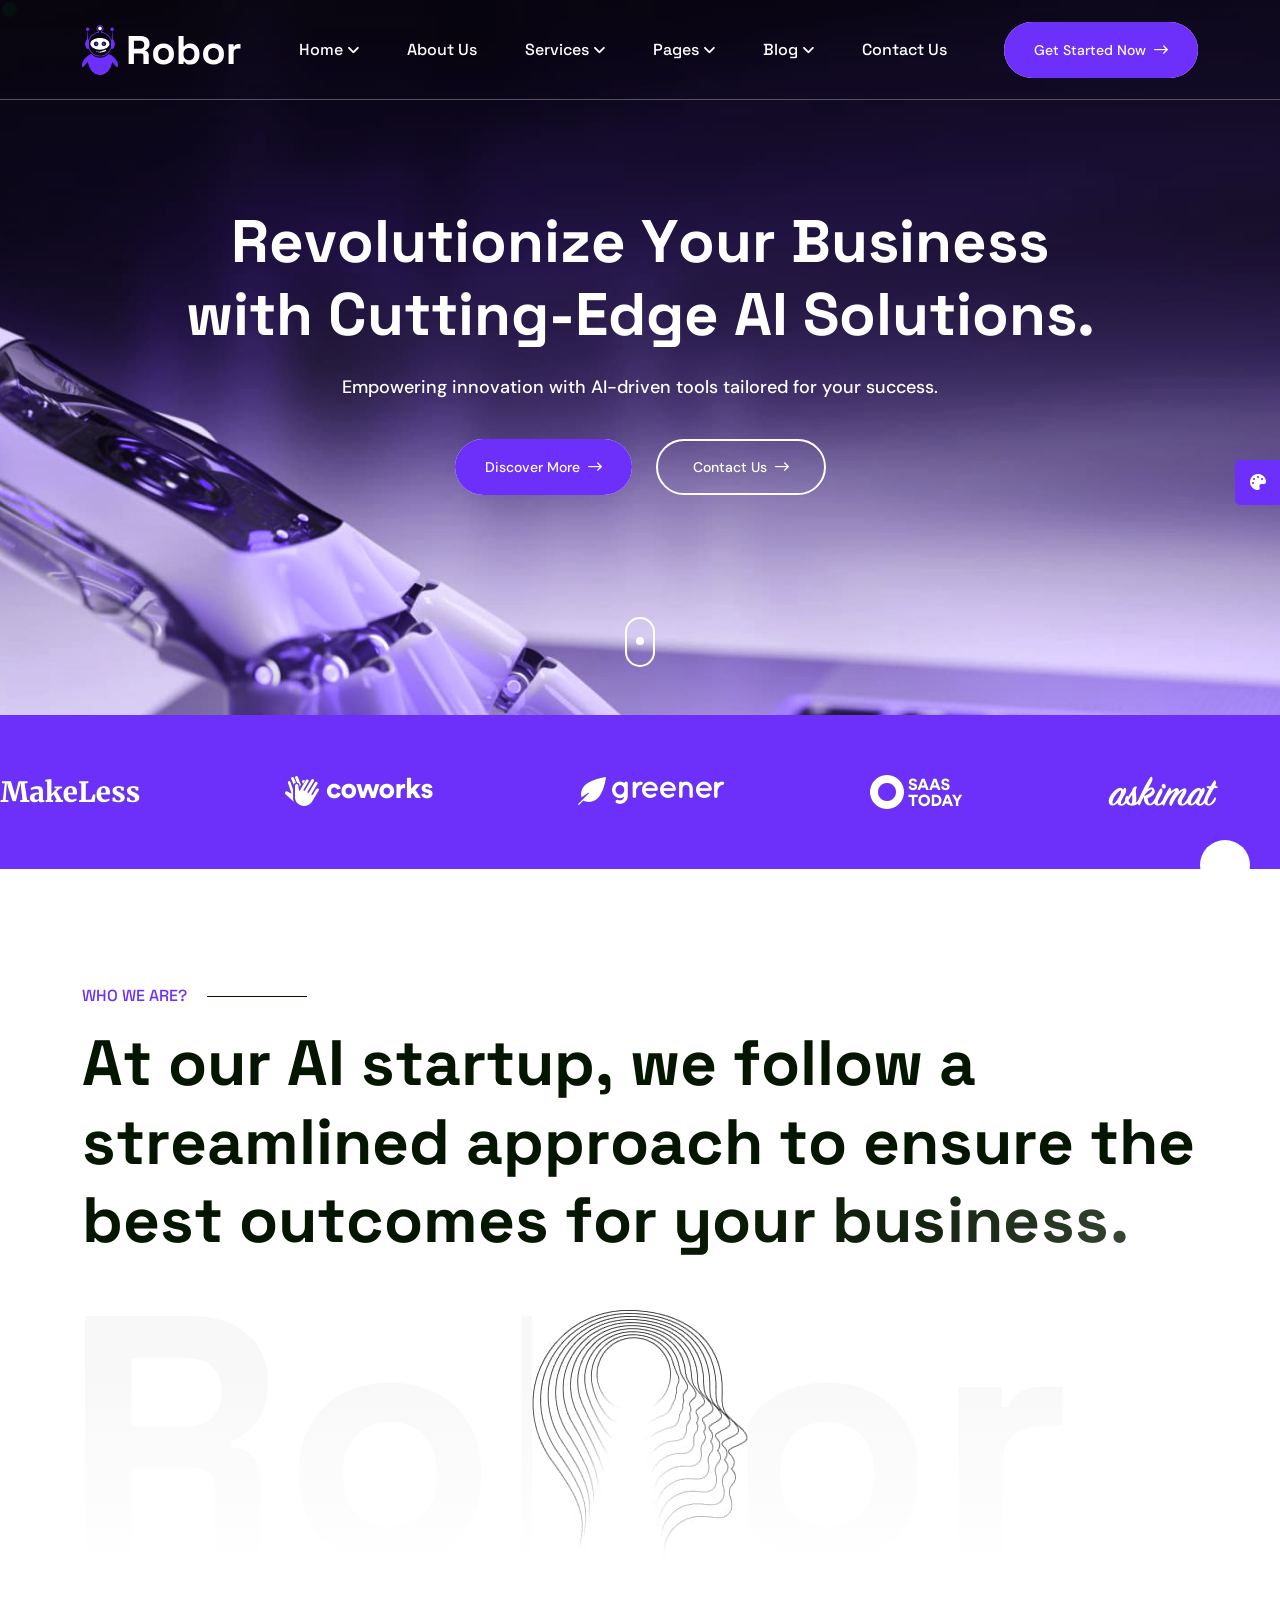
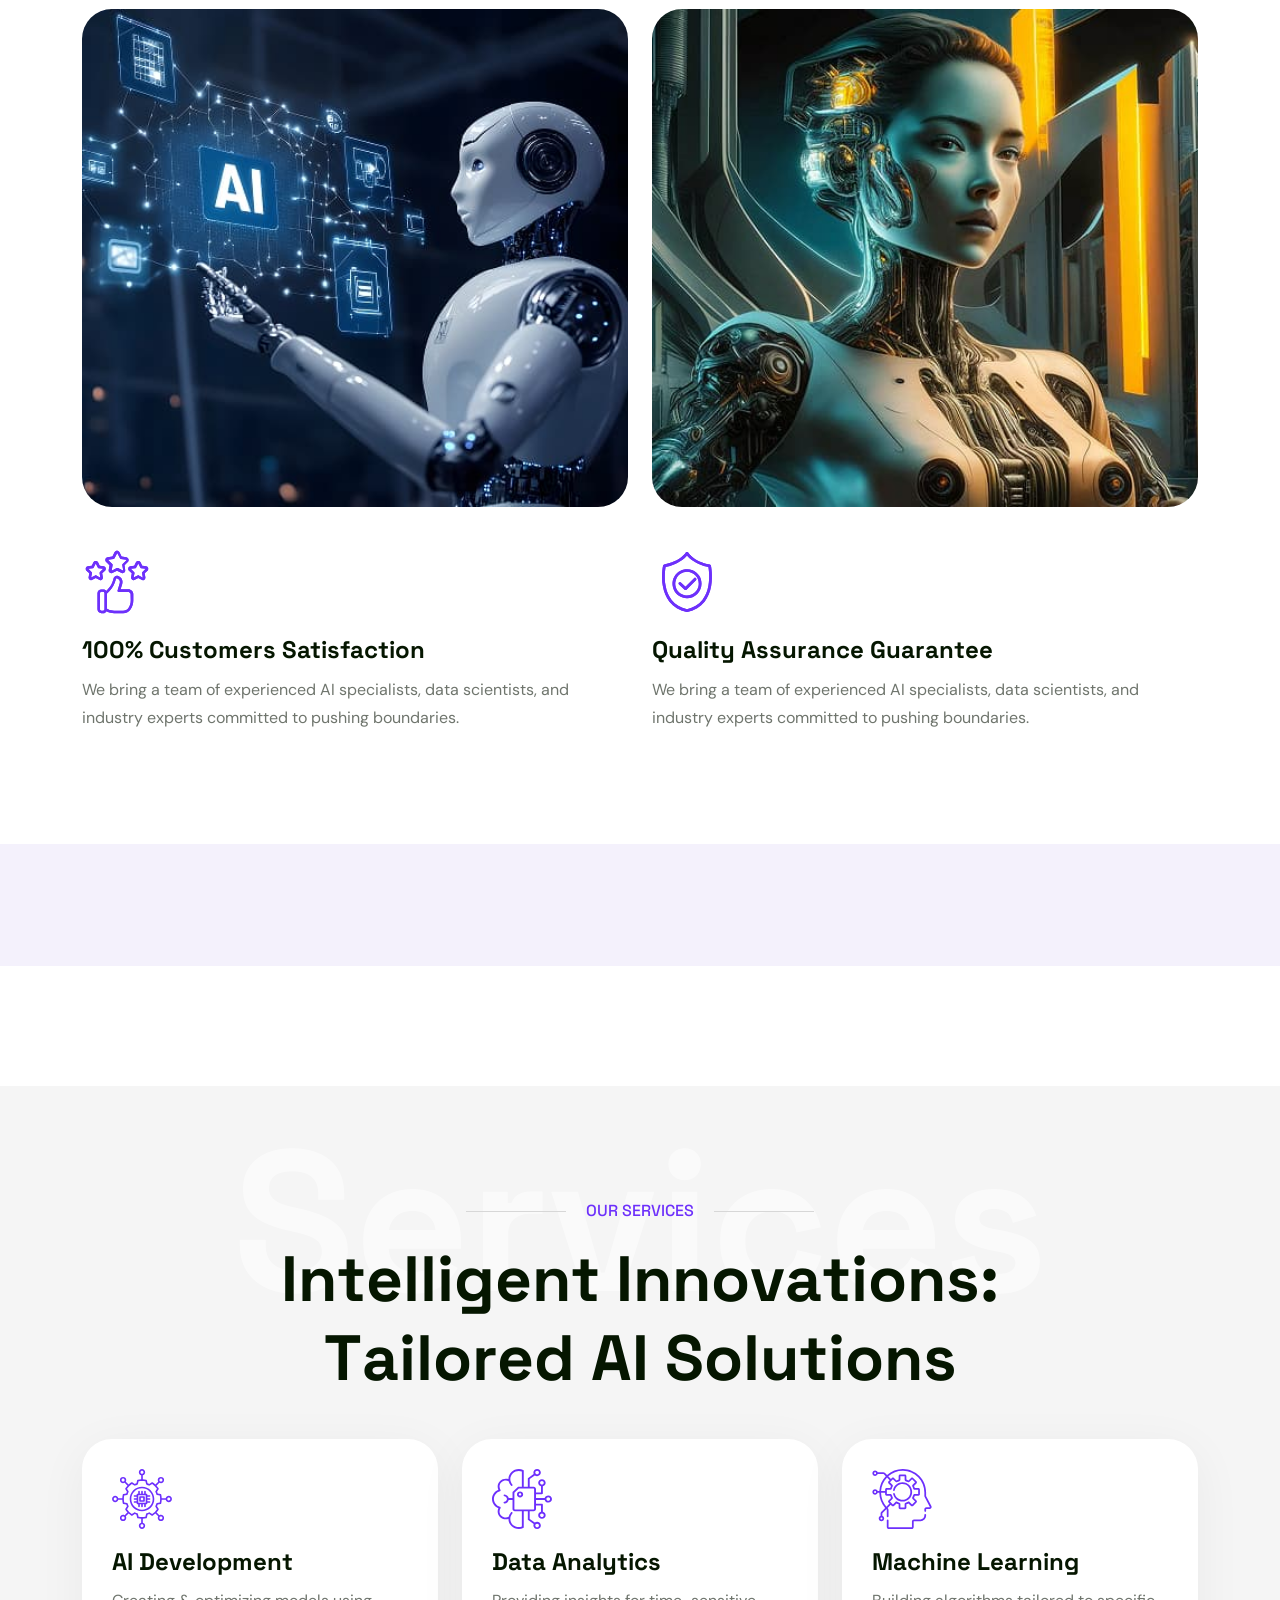
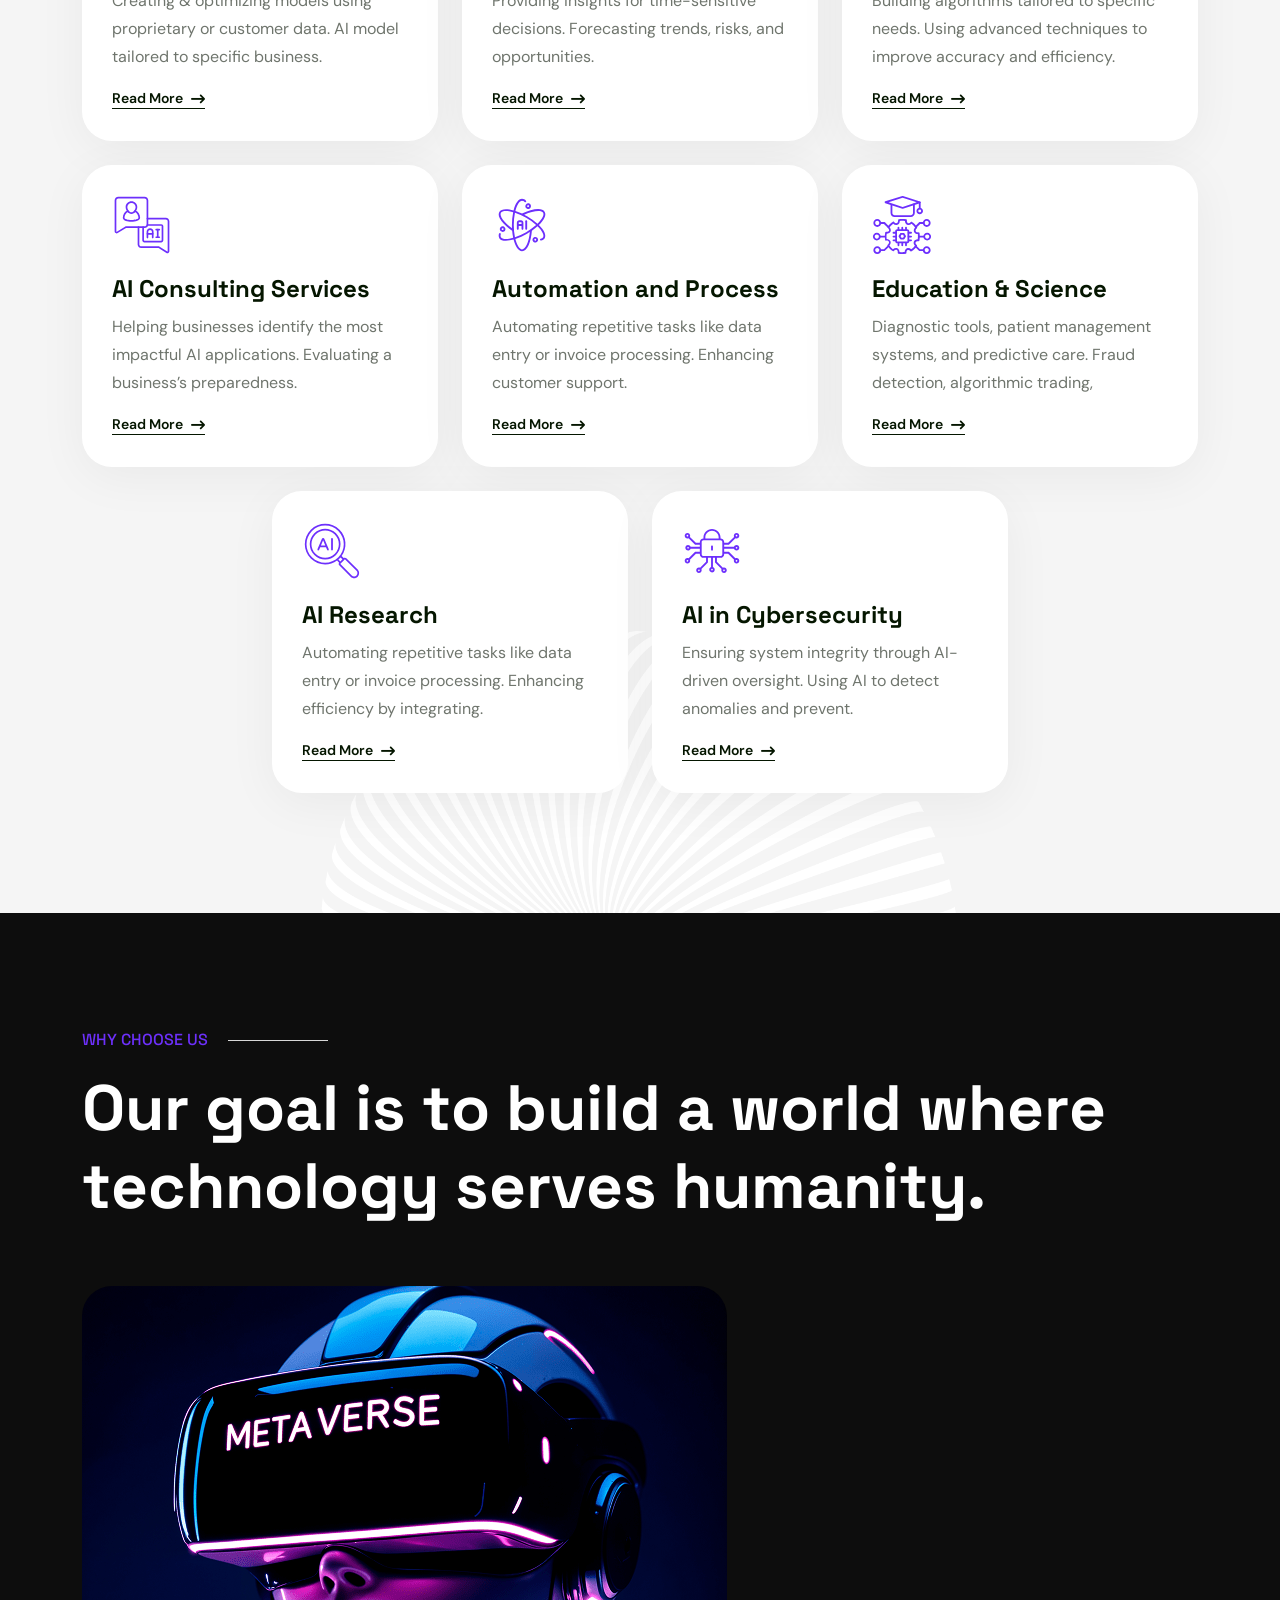
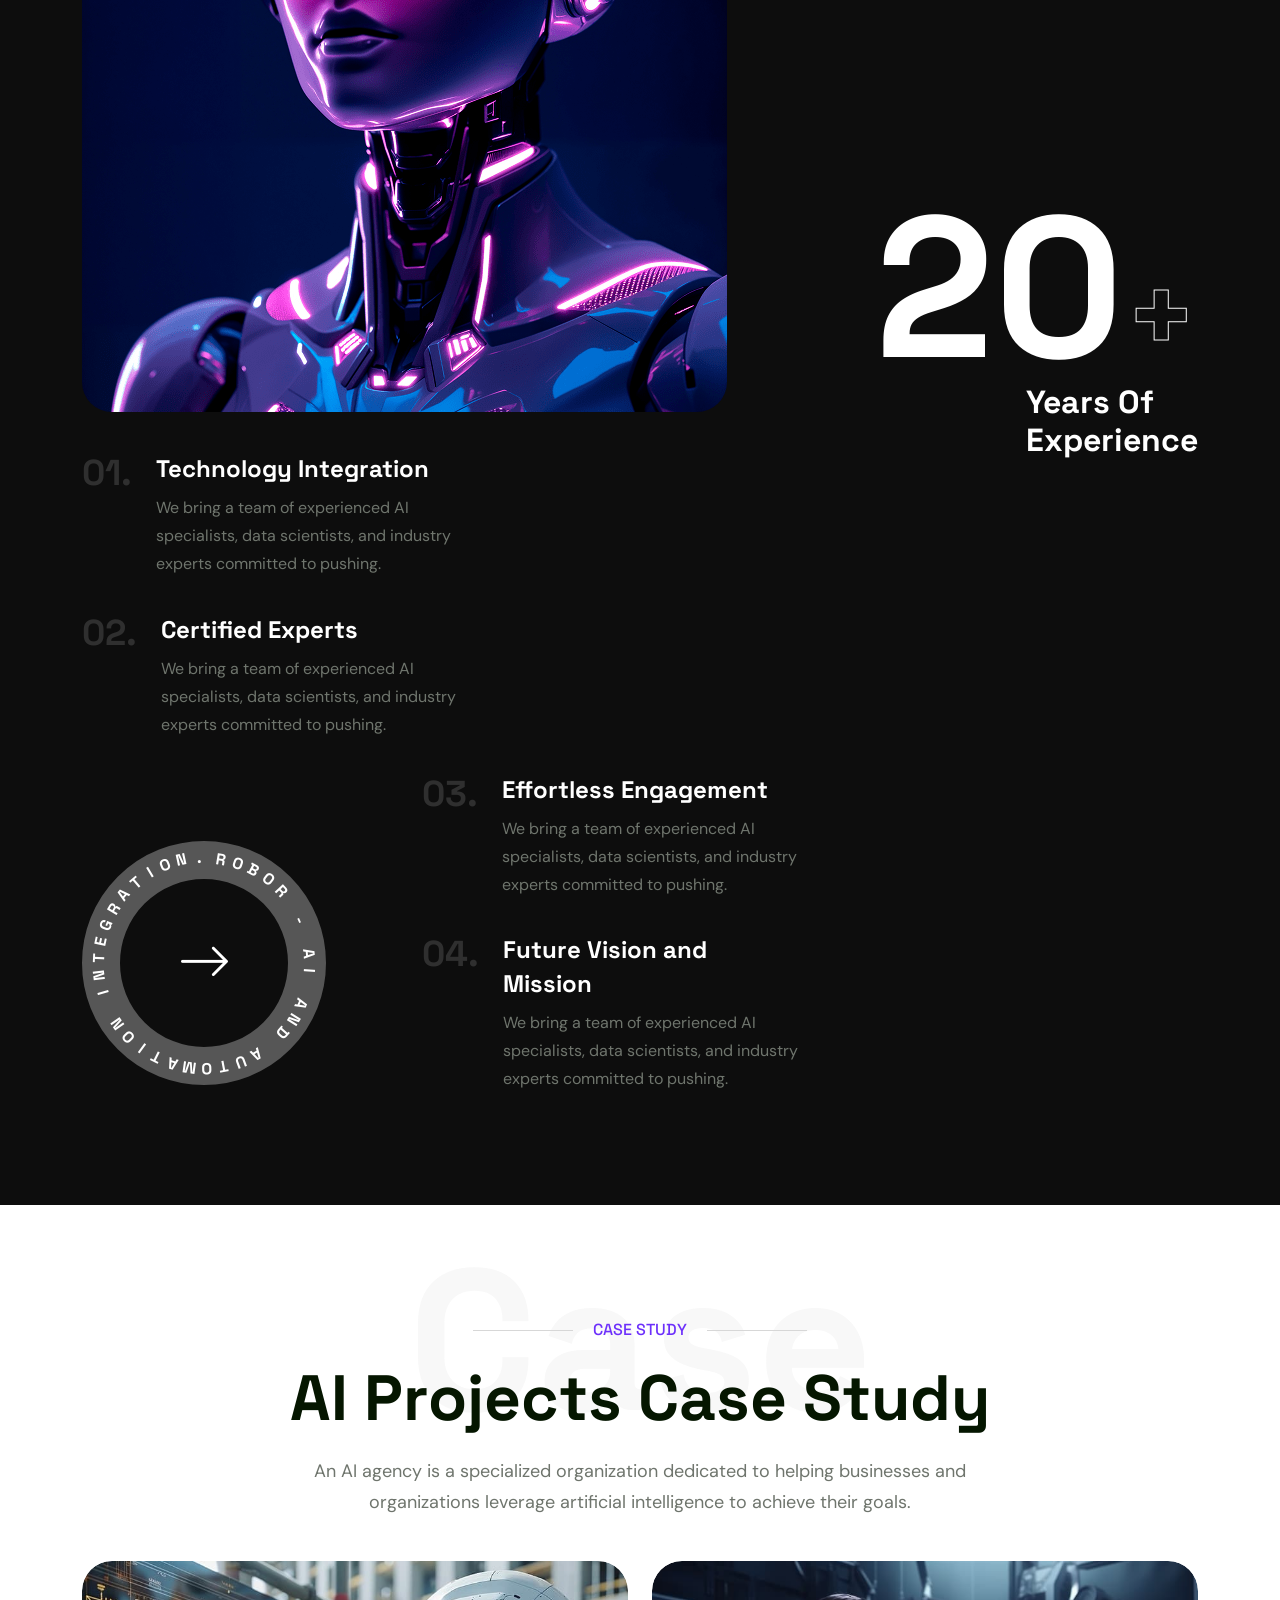
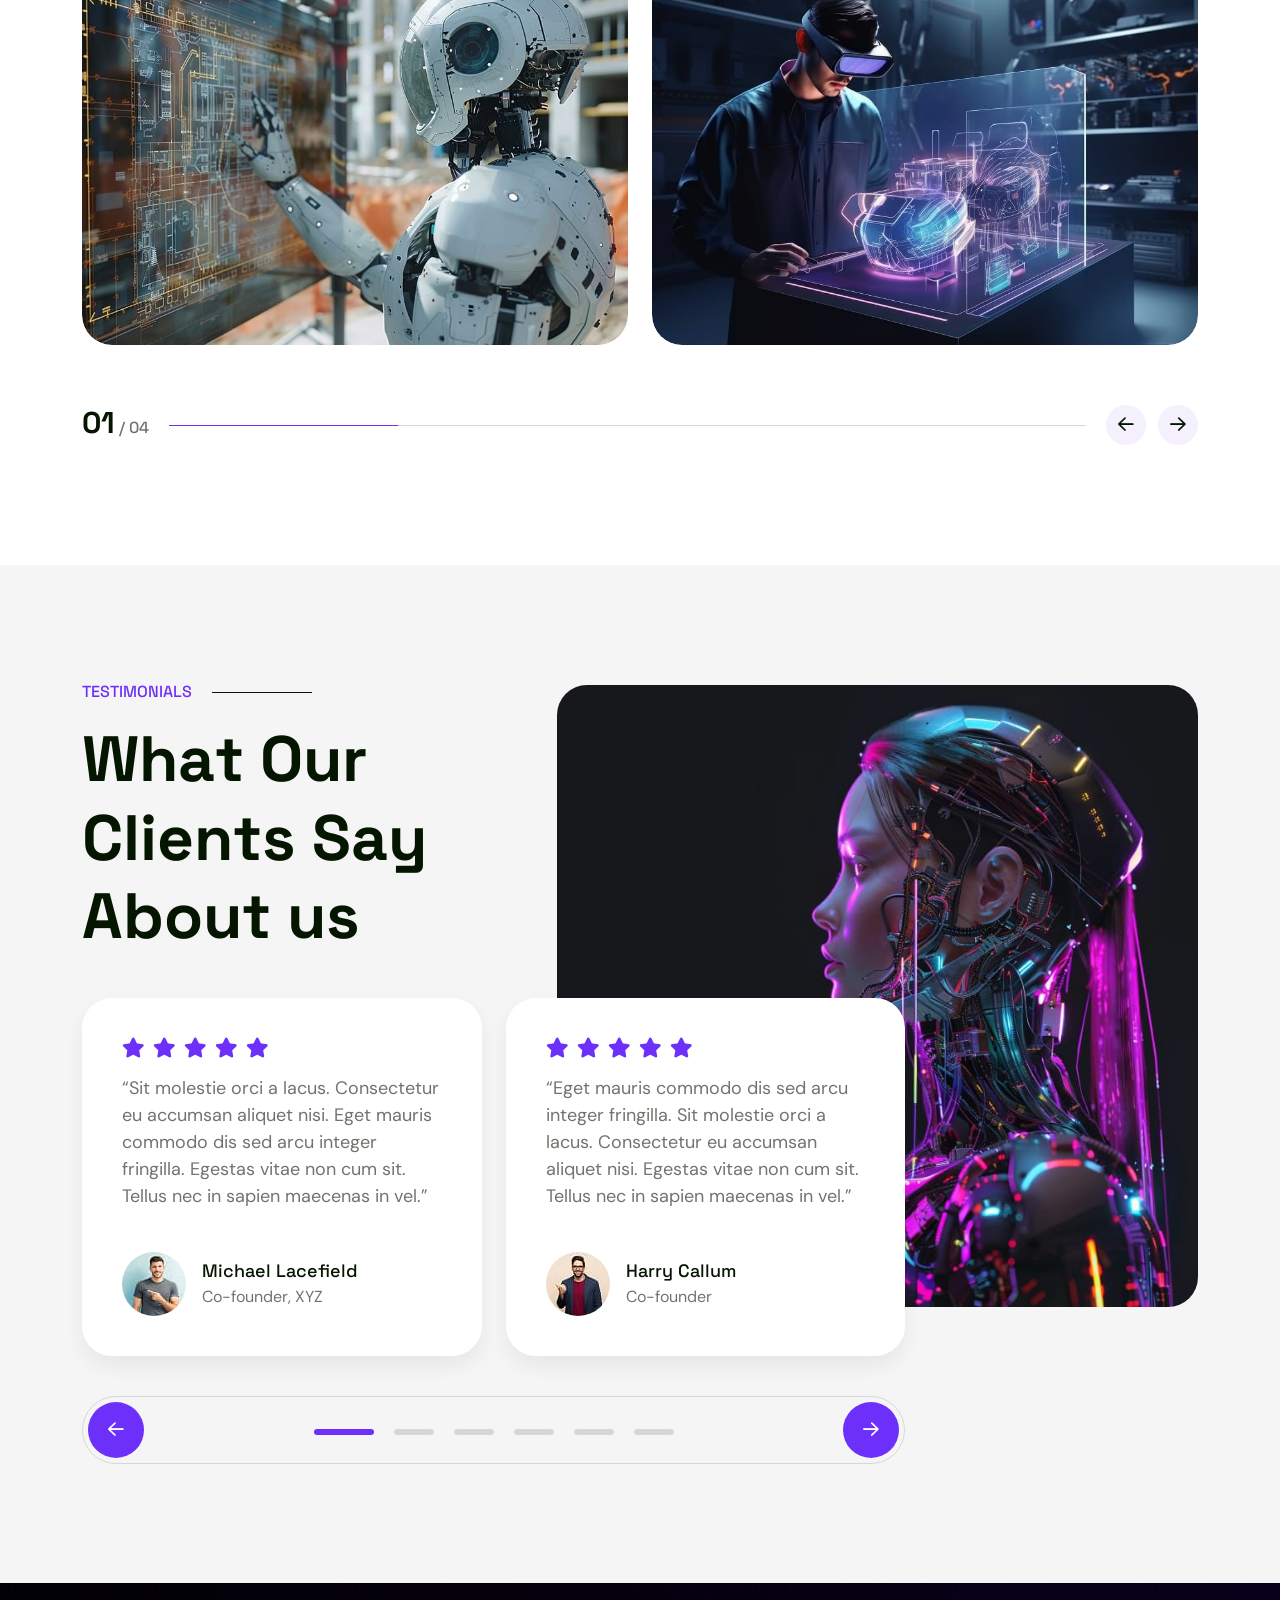
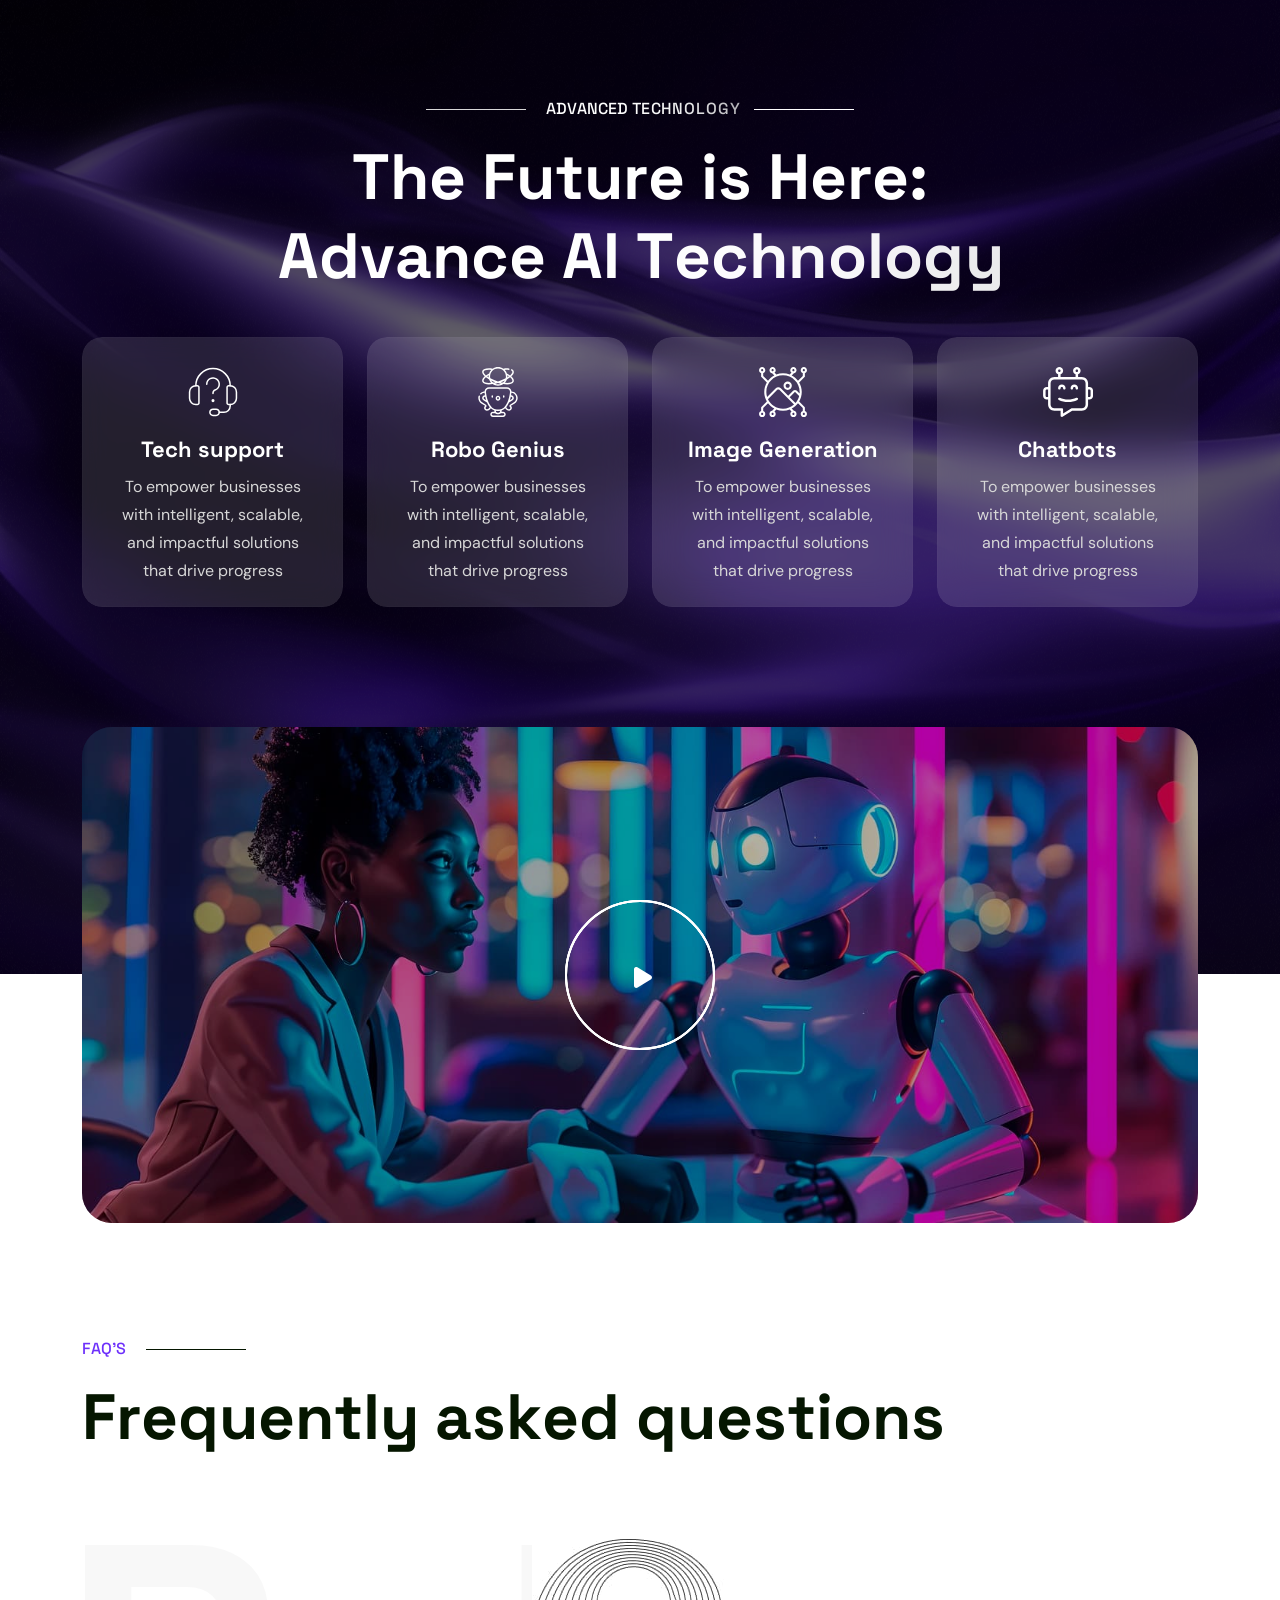
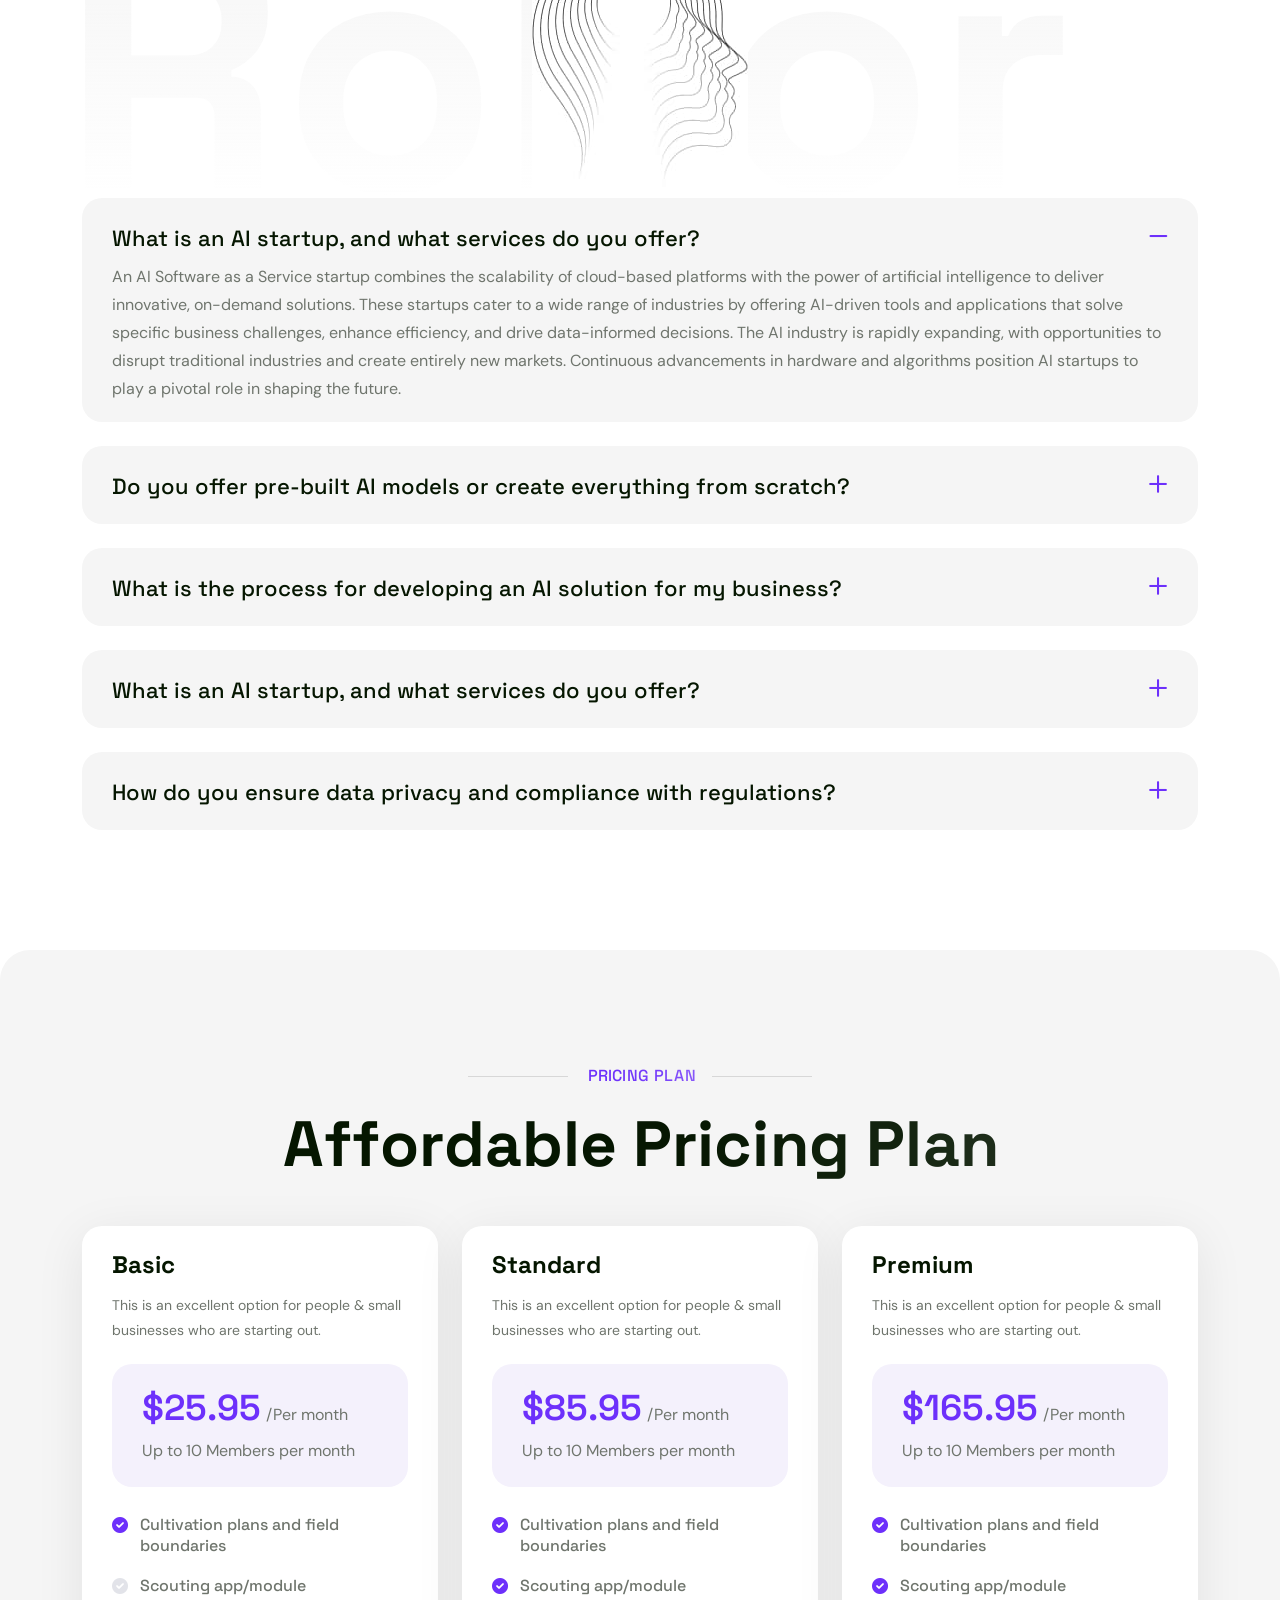
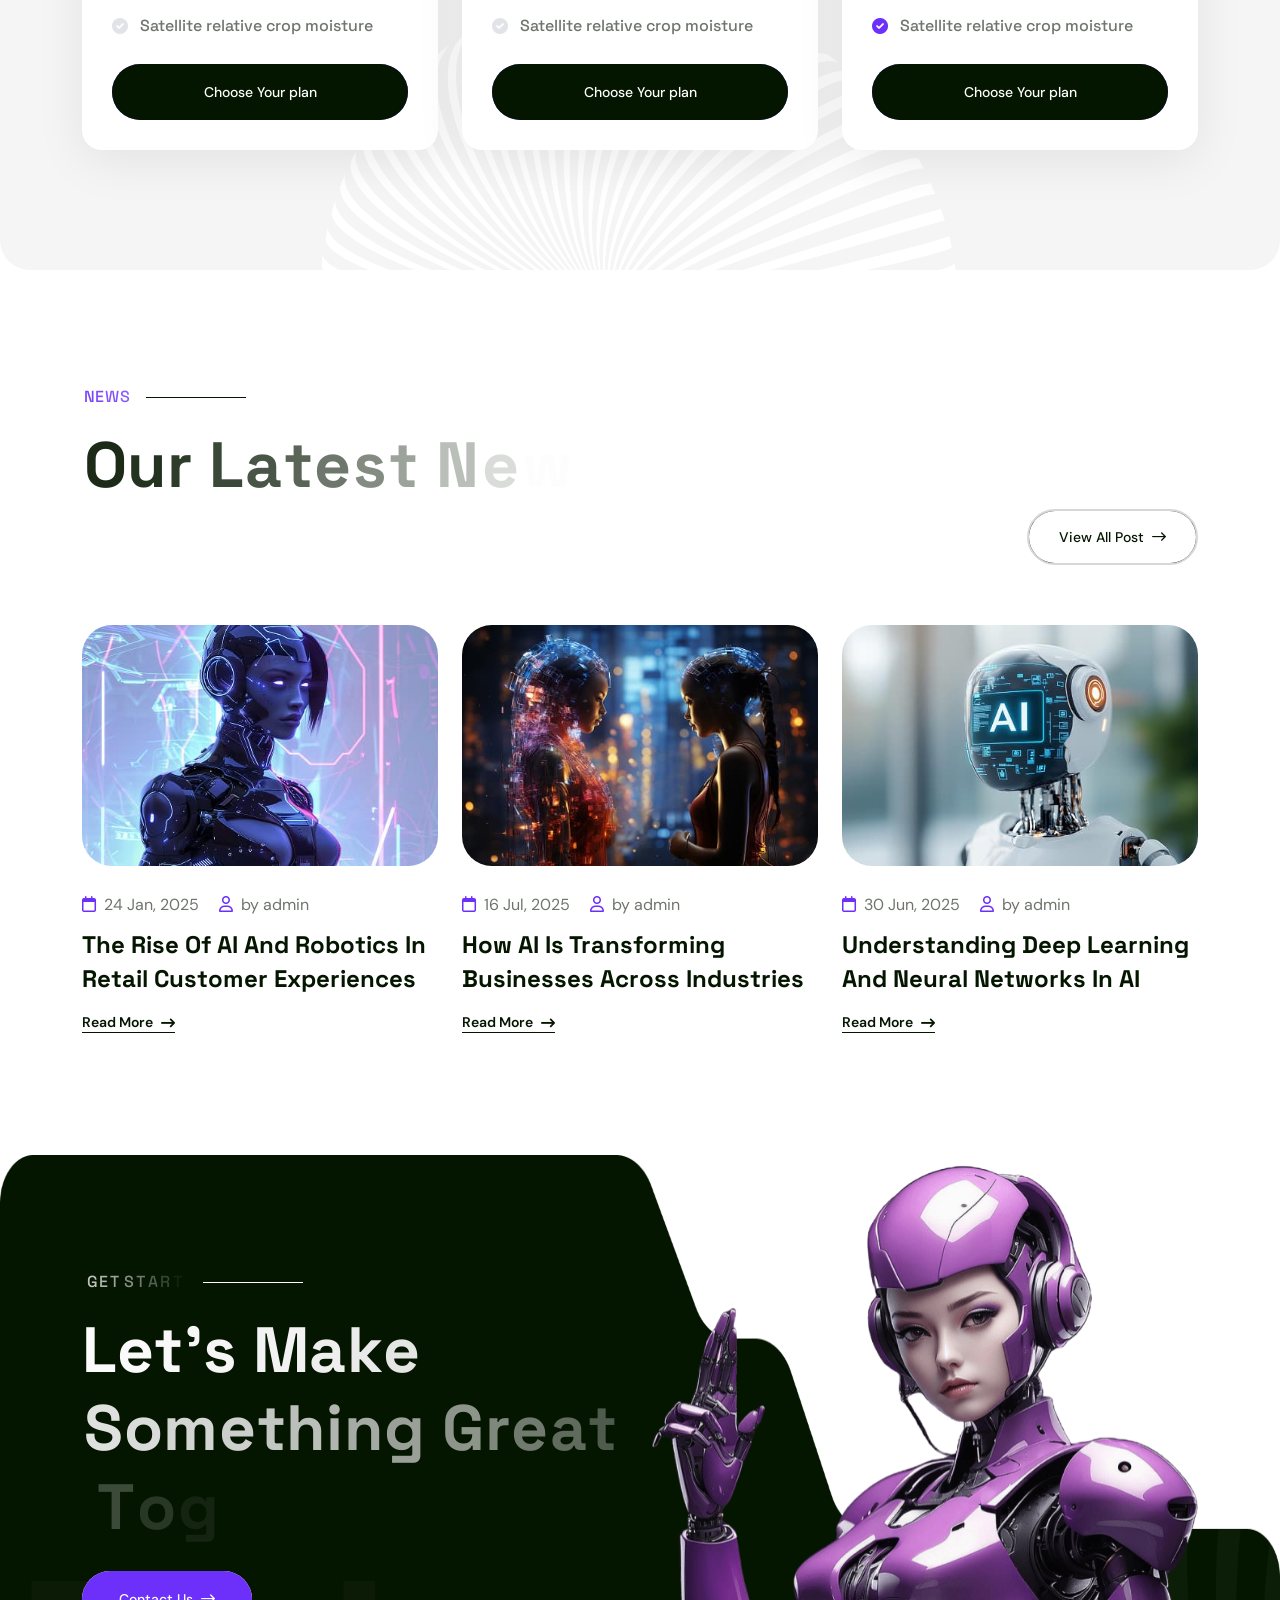
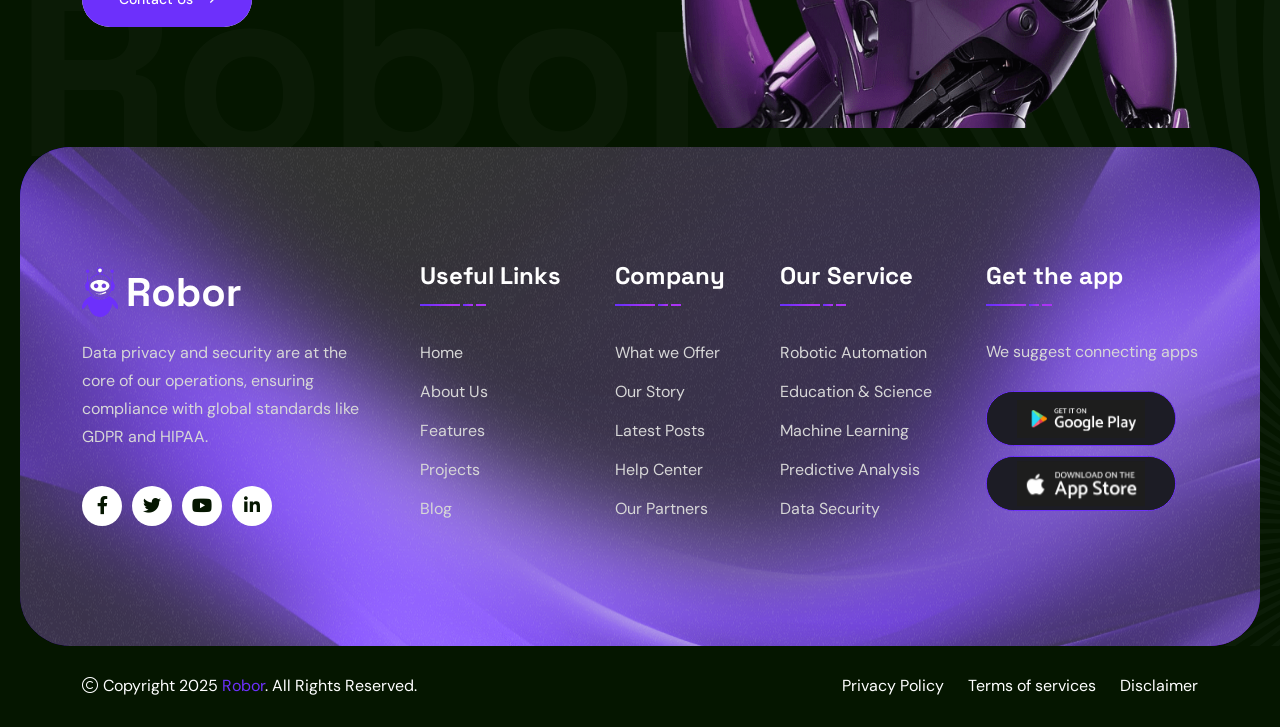
==== index.html @ df7caab8 "first commit" ====
<!doctype html>
<html class="no-js" lang="zxx" dir="ltr">

<head>
    <meta charset="utf-8">
    <meta http-equiv="x-ua-compatible" content="ie=edge">
    <title>Robor - AI and Automation Integration HTML Template - Home One</title>
    <meta name="author" content="Robor">
    <meta name="description" content="Robor - AI and Automation Integration HTML Template">
    <meta name="keywords" content="Robor - AI and Automation Integration HTML Template">
    <meta name="robots" content="INDEX,FOLLOW">

    <!-- Mobile Specific Metas -->
    <meta name="viewport" content="width=device-width, initial-scale=1, shrink-to-fit=no">

    <!-- Favicons - Place favicon.ico in the root directory -->
    <link rel="apple-touch-icon" sizes="57x57" href="assets/img/favicons/apple-icon-57x57.png">
    <link rel="apple-touch-icon" sizes="60x60" href="assets/img/favicons/apple-icon-60x60.png">
    <link rel="apple-touch-icon" sizes="72x72" href="assets/img/favicons/apple-icon-72x72.png">
    <link rel="apple-touch-icon" sizes="76x76" href="assets/img/favicons/apple-icon-76x76.png">
    <link rel="apple-touch-icon" sizes="114x114" href="assets/img/favicons/apple-icon-114x114.png">
    <link rel="apple-touch-icon" sizes="120x120" href="assets/img/favicons/apple-icon-120x120.png">
    <link rel="apple-touch-icon" sizes="144x144" href="assets/img/favicons/apple-icon-144x144.png">
    <link rel="apple-touch-icon" sizes="152x152" href="assets/img/favicons/apple-icon-152x152.png">
    <link rel="apple-touch-icon" sizes="180x180" href="assets/img/favicons/apple-icon-180x180.png">
    <link rel="icon" type="image/png" sizes="192x192" href="assets/img/favicons/android-icon-192x192.png">
    <link rel="icon" type="image/png" sizes="32x32" href="assets/img/favicons/favicon-32x32.png">
    <link rel="icon" type="image/png" sizes="96x96" href="assets/img/favicons/favicon-96x96.png">
    <link rel="icon" type="image/png" sizes="16x16" href="assets/img/favicons/favicon-16x16.png">
    <link rel="manifest" href="assets/img/favicons/manifest.json">
    <meta name="msapplication-TileColor" content="#ffffff">
    <meta name="msapplication-TileImage" content="assets/img/favicons/ms-icon-144x144.png">
    <meta name="theme-color" content="#ffffff">

    <!--==============================
	  Google Fonts
	============================== -->
    <link rel="preconnect" href="https://fonts.googleapis.com">
    <link rel="preconnect" href="https://fonts.gstatic.com" crossorigin>
    <link href="https://fonts.googleapis.com/css2?family=DM+Sans:ital,opsz,wght@0,9..40,100..1000;1,9..40,100..1000&family=Space+Grotesk:wght@300..700&display=swap" rel="stylesheet">

    <!--==============================
	    All CSS File
	============================== -->
    <!-- Bootstrap -->
    <link rel="stylesheet" href="assets/css/bootstrap.min.css">
    <!-- Fontawesome Icon -->
    <link rel="stylesheet" href="assets/css/fontawesome.min.css">
    <!-- Magnific Popup -->
    <link rel="stylesheet" href="assets/css/magnific-popup.min.css">
    <!-- Swiper CSS -->
    <link rel="stylesheet" href="assets/css/swiper-bundle.min.css">
    <!-- Theme Custom CSS -->
    <link rel="stylesheet" href="assets/css/style.css">

</head>

<body class="">

    <!--[if lte IE 9]>
    	<p class="browserupgrade">You are using an <strong>outdated</strong> browser. Please <a href="https://browsehappy.com/">upgrade your browser</a> to improve your experience and security.</p>
  	<![endif]-->


    <!--********************************
   		Code Start From Here 
	******************************** -->
    <div class="cursor-follower"></div>

    <!-- slider drag cursor -->
    <!-- <div class="slider-drag-cursor"> DRAG </div> -->

    <!--==============================
     Preloader
  ==============================-->
    <div class="preloader ">
        <button class="th-btn preloaderCls">Cancel Preloader </button>
        <div class="preloader-inner">
            <div class="bounce">
                <img src="assets/img/logo-icon.svg" alt="img">
            </div>
            <span class="loader">
                Robor
                <span class="loading-text">Robor</span>
            </span>
        </div>
    </div>


    <!--==============================
    Mobile Menu
  ============================== -->
    <div class="th-menu-wrapper">
        <div class="th-menu-area text-center">
            <button class="th-menu-toggle"><i class="fal fa-times"></i></button>
            <div class="mobile-logo">
                <a href="index.html"><img src="assets/img/logo2.svg" alt="Robor"></a>
            </div>
            <div class="th-mobile-menu">
                <ul>
                    <li class="menu-item-has-children">
                        <a href="index.html">Home</a>
                        <ul class="sub-menu">
                            <li class="menu-item-has-children">
                                <a href="#">Multipage</a>
                                <ul class="sub-menu">
                                    <li><a href="index.html">Home I (AI Startup)</a></li>
                                    <li><a href="home-2.html">Home II (AI Technology)</a></li>
                                    <li><a href="home-3.html">Home III (AI Agency)</a></li>
                                </ul>
                            </li>
                            <li class="menu-item-has-children">
                                <a href="#">Onepage</a>
                                <ul class="sub-menu">
                                    <li><a href="home-1-op.html">Home I (AI Startup)</a></li>
                                    <li><a href="home-2-op.html">Home II (AI Technology)</a></li>
                                    <li><a href="home-3-op.html">Home III (AI Agency)</a></li>
                                </ul>
                            </li>
                        </ul>
                    </li>
                    <li><a href="about.html">About Us</a></li>
                    <li class="menu-item-has-children">
                        <a href="#">Services</a>
                        <ul class="sub-menu">
                            <li><a href="service.html">Services</a></li>
                            <li><a href="service-details.html">Service Details</a></li>
                        </ul>
                    </li>
                    <li class="menu-item-has-children">
                        <a href="#">Pages</a>
                        <ul class="sub-menu">
                            <li class="menu-item-has-children">
                                <a href="#">Shop</a>
                                <ul class="sub-menu">
                                    <li><a href="shop.html">Shop</a></li>
                                    <li><a href="shop-details.html">Shop Details</a></li>
                                    <li><a href="cart.html">Cart Page</a></li>
                                    <li><a href="checkout.html">Checkout</a></li>
                                    <li><a href="wishlist.html">Wishlist</a></li>
                                </ul>
                            </li>
                            <li><a href="project.html">Project</a></li>
                            <li><a href="project-details.html">Project Details</a></li>
                            <li><a href="team.html">Our Team</a></li>
                            <li><a href="team-details.html">Team Details</a></li>
                            <li><a href="chatbot.html">Chatbot Integration</a></li>
                            <li><a href="pricing.html">Pricing</a></li>
                            <li><a href="testimonial.html">Testimonial</a></li>
                            <li><a href="faq.html">FAQ'S Page</a></li>
                            <li><a href="ai-consulting.html">AI Consulting</a></li>
                            <li><a href="error.html">Error Page</a></li>
                        </ul>
                    </li>
                    <li class="menu-item-has-children">
                        <a href="#">Blog</a>
                        <ul class="sub-menu">
                            <li><a href="blog.html">Blog Standard</a></li>
                            <li><a href="blog-2.html">Blog Grid</a></li>
                            <li><a href="blog-details.html">Blog Details</a></li>
                        </ul>
                    </li>
                    <li>
                        <a href="contact.html">Contact Us</a>
                    </li>
                </ul>
            </div>
        </div>
    </div>
    <div class="color-scheme-wrap active">
        <button class="switchIcon"><i class="fa-solid fa-palette"></i></button>
        <h3 class="color-scheme-wrap-title text-center">Color Switcher</h3>
        <div class="color-switch-btns">
            <button data-color="#FF4F38"><i class="fa-solid fa-droplet"></i></button>
            <button data-color="#3282FB"><i class="fa-solid fa-droplet"></i></button>
            <button data-color="#6D30FB"><i class="fa-solid fa-droplet"></i></button>
            <button data-color="#27AE60"><i class="fa-solid fa-droplet"></i></button>
            <button data-color="#FF7E02"><i class="fa-solid fa-droplet"></i></button>
        </div>
    </div><!--==============================
	Header Area
==============================-->
    <header class="th-header header-default">
        <div class="sticky-wrapper">
            <!-- Main Menu Area -->
            <div class="menu-area">
                <div class="container">
                    <div class="row align-items-center justify-content-between">
                        <div class="col-auto">
                            <div class="header-logo">
                                <a href="index.html">
                                    <img src="assets/img/logo.svg" alt="Robor">
                                </a>
                            </div>
                        </div>
                        <div class="col-auto">
                            <nav class="main-menu d-none d-lg-inline-block">
                                <ul>
                                    <li class="menu-item-has-children">
                                        <a href="index.html">Home</a>
                                        <ul class="mega-menu mega-menu-content allow-natural-scroll">
                                            <li>
                                                <div class="container">
                                                    <div class="row gy-4">
                                                        <div class="col-lg-4">
                                                            <div class="mega-menu-box">
                                                                <div class="mega-menu-img">
                                                                    <img src="assets/img/pages/index.jpg" alt="Home One">
                                                                    <div class="btn-wrap">
                                                                        <a href="index.html" class="th-btn style3">Multipage</a>
                                                                        <a href="home-1-op.html" class="th-btn style3">Onepage</a>
                                                                    </div>
                                                                </div>
                                                                <h3 class="mega-menu-title"><a href="index.html">Home I (AI Startup)</a></h3>
                                                            </div>
                                                        </div>
                                                        <div class="col-lg-4">
                                                            <div class="mega-menu-box">
                                                                <div class="mega-menu-img">
                                                                    <img src="assets/img/pages/home-2.jpg" alt="Home Two">
                                                                    <div class="btn-wrap">
                                                                        <a href="home-2.html" class="th-btn style3">Multipage</a>
                                                                        <a href="home-2-op.html" class="th-btn style3">Onepage</a>
                                                                    </div>
                                                                </div>
                                                                <h3 class="mega-menu-title"><a href="home-2.html">Home II (AI Technology)</a></h3>
                                                            </div>
                                                        </div>
                                                        <div class="col-lg-4">
                                                            <div class="mega-menu-box">
                                                                <div class="mega-menu-img">
                                                                    <img src="assets/img/pages/home-3.jpg" alt="Home Three">
                                                                    <div class="btn-wrap">
                                                                        <a href="home-3.html" class="th-btn style3">Multipage</a>
                                                                        <a href="home-3-op.html" class="th-btn style3">Onepage</a>
                                                                    </div>
                                                                </div>
                                                                <h3 class="mega-menu-title"><a href="home-3.html">Home III (AI Agency)</a></h3>
                                                            </div>
                                                        </div>
                                                    </div>
                                                </div>
                                            </li>
                                        </ul>
                                    </li>
                                    <li><a href="about.html">About Us</a></li>
                                    <li class="menu-item-has-children">
                                        <a href="#">Services</a>
                                        <ul class="sub-menu">
                                            <li><a href="service.html">Services</a></li>
                                            <li><a href="service-details.html">Service Details</a></li>
                                        </ul>
                                    </li>
                                    <li class="menu-item-has-children">
                                        <a href="#">Pages</a>
                                        <ul class="sub-menu">
                                            <li class="menu-item-has-children">
                                                <a href="#">Shop</a>
                                                <ul class="sub-menu">
                                                    <li><a href="shop.html">Shop</a></li>
                                                    <li><a href="shop-details.html">Shop Details</a></li>
                                                    <li><a href="cart.html">Cart Page</a></li>
                                                    <li><a href="checkout.html">Checkout</a></li>
                                                    <li><a href="wishlist.html">Wishlist</a></li>
                                                </ul>
                                            </li>
                                            <li><a href="project.html">Project</a></li>
                                            <li><a href="project-details.html">Project Details</a></li>
                                            <li><a href="team.html">Our Team</a></li>
                                            <li><a href="team-details.html">Team Details</a></li>
                                            <li><a href="chatbot.html">Chatbot Integration</a></li>
                                            <li><a href="pricing.html">Pricing</a></li>
                                            <li><a href="testimonial.html">Testimonial</a></li>
                                            <li><a href="faq.html">FAQ'S Page</a></li>
                                            <li><a href="ai-consulting.html">AI Consulting</a></li>
                                            <li><a href="error.html">Error Page</a></li>
                                        </ul>
                                    </li>
                                    <li class="menu-item-has-children">
                                        <a href="#">Blog</a>
                                        <ul class="sub-menu">
                                            <li><a href="blog.html">Blog Standard</a></li>
                                            <li><a href="blog-2.html">Blog Grid</a></li>
                                            <li><a href="blog-details.html">Blog Details</a></li>
                                        </ul>
                                    </li>
                                    <li>
                                        <a href="contact.html">Contact Us</a>
                                    </li>
                                </ul>
                            </nav>
                            <div class="header-button d-flex d-lg-none">
                                <button type="button" class="th-menu-toggle icon-btn"><i class="far fa-bars"></i></button>
                            </div>
                        </div>
                        <div class="col-auto d-xl-block d-none">
                            <div class="header-button">
                                <a href="contact.html" class="th-btn style2">Get Started Now <i class="far fa-long-arrow-right ms-2"></i></a>
                            </div>
                        </div>
                    </div>
                </div>
            </div>
        </div>
    </header>



    <!--==============================
Hero Area
==============================-->
    <div class="th-hero-wrapper hero-1 bg-attachment" id="hero" data-bg-src="assets/img/hero/hero_bg_1_1.jpg">
        <div class="hero-inner">
            <div class="container">
                <div class="row justify-content-center">
                    <div class="col-xl-10">
                        <div class="hero-style1 text-center">
                            <h1 class="hero-title text-white text-anim2" data-cue="slideInUp" data-delay="100">
                                Revolutionize Your Business with Cutting-Edge AI Solutions.
                            </h1>
                            <p class="hero-text text-white text-anim2" data-cue="slideInUp" data-delay="300">Empowering innovation with AI-driven tools tailored
                                for your success.</p>
                            <div class="btn-wrap justify-content-center" data-cue="slideInUp" data-delay="500">
                                <a href="service.html" class="th-btn style2">Discover More <i class="far fa-long-arrow-right ms-2"></i></a>
                                <a href="contact.html" class="th-btn style-border2">Contact Us <i class="far fa-long-arrow-right ms-2"></i></a>
                            </div>
                        </div>
                    </div>

                </div>
            </div>
        </div>
        <div class="scroll-down">
            <a href="#about-sec" class="hero-scroll-wrap"></a>
        </div>
    </div>
    <!--======== / Hero Section ========-->
    <!--==============================
Brand Area  
==============================-->
    <div class="bg-theme pt-60 pb-60 overflow-hidden brand-area-1">
        <div class="container-fluid p-0">
            <div class="brand-wrap1 text-center">
                <div class="swiper th-slider" data-cue="slideInUp" id="brandSlider1" data-slider-options='{"breakpoints":{"0":{"slidesPerView":"auto"}},"autoplay":{"delay":0,"disableOnInteraction":false},"noSwiping":"true","speed":8000,"spaceBetween":145}'>
                    <div class="swiper-wrapper">
                        <div class="swiper-slide">
                            <a href="blog.html" class="brand-box">
                                <img src="assets/img/brand/brand1-1.svg" alt="Brand Logo">
                            </a>
                        </div>
                        <div class="swiper-slide">
                            <a href="blog.html" class="brand-box">
                                <img src="assets/img/brand/brand1-2.svg" alt="Brand Logo">
                            </a>
                        </div>
                        <div class="swiper-slide">
                            <a href="blog.html" class="brand-box">
                                <img src="assets/img/brand/brand1-3.svg" alt="Brand Logo">
                            </a>
                        </div>
                        <div class="swiper-slide">
                            <a href="blog.html" class="brand-box">
                                <img src="assets/img/brand/brand1-4.svg" alt="Brand Logo">
                            </a>
                        </div>
                        <div class="swiper-slide">
                            <a href="blog.html" class="brand-box">
                                <img src="assets/img/brand/brand1-5.svg" alt="Brand Logo">
                            </a>
                        </div>
                        <div class="swiper-slide">
                            <a href="blog.html" class="brand-box">
                                <img src="assets/img/brand/brand1-6.svg" alt="Brand Logo">
                            </a>
                        </div>
                        <div class="swiper-slide">
                            <a href="blog.html" class="brand-box">
                                <img src="assets/img/brand/brand1-1.svg" alt="Brand Logo">
                            </a>
                        </div>
                        <div class="swiper-slide">
                            <a href="blog.html" class="brand-box">
                                <img src="assets/img/brand/brand1-2.svg" alt="Brand Logo">
                            </a>
                        </div>
                        <div class="swiper-slide">
                            <a href="blog.html" class="brand-box">
                                <img src="assets/img/brand/brand1-3.svg" alt="Brand Logo">
                            </a>
                        </div>
                        <div class="swiper-slide">
                            <a href="blog.html" class="brand-box">
                                <img src="assets/img/brand/brand1-4.svg" alt="Brand Logo">
                            </a>
                        </div>
                        <div class="swiper-slide">
                            <a href="blog.html" class="brand-box">
                                <img src="assets/img/brand/brand1-5.svg" alt="Brand Logo">
                            </a>
                        </div>
                        <div class="swiper-slide">
                            <a href="blog.html" class="brand-box">
                                <img src="assets/img/brand/brand1-6.svg" alt="Brand Logo">
                            </a>
                        </div>
                        <div class="swiper-slide">
                            <a href="blog.html" class="brand-box">
                                <img src="assets/img/brand/brand1-1.svg" alt="Brand Logo">
                            </a>
                        </div>
                        <div class="swiper-slide">
                            <a href="blog.html" class="brand-box">
                                <img src="assets/img/brand/brand1-2.svg" alt="Brand Logo">
                            </a>
                        </div>
                        <div class="swiper-slide">
                            <a href="blog.html" class="brand-box">
                                <img src="assets/img/brand/brand1-3.svg" alt="Brand Logo">
                            </a>
                        </div>
                        <div class="swiper-slide">
                            <a href="blog.html" class="brand-box">
                                <img src="assets/img/brand/brand1-4.svg" alt="Brand Logo">
                            </a>
                        </div>
                        <div class="swiper-slide">
                            <a href="blog.html" class="brand-box">
                                <img src="assets/img/brand/brand1-5.svg" alt="Brand Logo">
                            </a>
                        </div>
                        <div class="swiper-slide">
                            <a href="blog.html" class="brand-box">
                                <img src="assets/img/brand/brand1-6.svg" alt="Brand Logo">
                            </a>
                        </div>
                        <div class="swiper-slide">
                            <a href="blog.html" class="brand-box">
                                <img src="assets/img/brand/brand1-1.svg" alt="Brand Logo">
                            </a>
                        </div>
                        <div class="swiper-slide">
                            <a href="blog.html" class="brand-box">
                                <img src="assets/img/brand/brand1-2.svg" alt="Brand Logo">
                            </a>
                        </div>
                        <div class="swiper-slide">
                            <a href="blog.html" class="brand-box">
                                <img src="assets/img/brand/brand1-3.svg" alt="Brand Logo">
                            </a>
                        </div>
                        <div class="swiper-slide">
                            <a href="blog.html" class="brand-box">
                                <img src="assets/img/brand/brand1-4.svg" alt="Brand Logo">
                            </a>
                        </div>
                        <div class="swiper-slide">
                            <a href="blog.html" class="brand-box">
                                <img src="assets/img/brand/brand1-5.svg" alt="Brand Logo">
                            </a>
                        </div>
                        <div class="swiper-slide">
                            <a href="blog.html" class="brand-box">
                                <img src="assets/img/brand/brand1-6.svg" alt="Brand Logo">
                            </a>
                        </div>
                    </div>

                </div>
            </div>
        </div>
    </div><!--==============================
About Area  
==============================-->
    <div class="overflow-hidden space overflow-hidden" id="about-sec" data-bg-src="assets/img/bg/about-bg-1-1.png">
        <div class="container">
            <div class="about-wrap1">
                <div class="row gy-40">
                    <div class="col-xxl-8">
                        <div class="title-area mb-10">
                            <span class="sub-title style2 before-none text-anim" data-cue="slideInLeft" data-delay="200">Who We Are?</span>
                            <h2 class="sec-title mb-0 text-anim2" data-cue="slideInLeft" data-delay="300">At our AI startup, we follow a streamlined approach to ensure the best outcomes for your business.</h2>
                        </div>
                    </div>
                    <div class="col-xxl-4 align-self-center">
                        <div class="img-box1">
                            <div class="img2" data-cue="slideInUp" data-delay="300">
                                <img src="assets/img/normal/about-thumb1-3.jpg" alt="About">
                            </div>
                            <div class="shadow-text">Robor</div>
                        </div>
                    </div>
                    <div class="col-xxl-4 col-md-6" data-cue="slideInUp">
                        <div class="img-box1">
                            <div class="img1">
                                <img src="assets/img/normal/about-thumb1-1.jpg" alt="About">
                            </div>
                        </div>
                    </div>
                    <div class="col-xxl-4 col-md-6" data-cue="slideInUp">
                        <div class="img-box1">
                            <div class="img1">
                                <img src="assets/img/normal/about-thumb1-2.jpg" alt="About">
                            </div>
                        </div>
                    </div>
                    <div class="col-xxl-4">
                        <div class="about-feature-card-wrap">
                            <div class="about-feature-card" data-cue="slideInUp">
                                <div class="box-icon">
                                    <div class="color-masking">
                                        <div class="masking-src" data-mask-src="assets/img/icon/about-feature-icon1-1.svg"></div>
                                        <img src="assets/img/icon/about-feature-icon1-1.svg" alt="icon">
                                    </div>
                                </div>
                                <div class="media-body">
                                    <h4 class="box-title">100% Customers Satisfaction</h4>
                                    <p class="box-text">We bring a team of experienced AI specialists, data scientists, and industry experts committed to pushing boundaries.</p>
                                </div>
                            </div>
                            <div class="about-feature-card" data-cue="slideInUp" data-delay="300">
                                <div class="box-icon">
                                    <div class="color-masking">
                                        <div class="masking-src" data-mask-src="assets/img/icon/about-feature-icon1-2.svg"></div>
                                        <img src="assets/img/icon/about-feature-icon1-2.svg" alt="icon">
                                    </div>
                                </div>
                                <div class="media-body">
                                    <h4 class="box-title">Quality Assurance Guarantee</h4>
                                    <p class="box-text">We bring a team of experienced AI specialists, data scientists, and industry experts committed to pushing boundaries.</p>
                                </div>
                            </div>
                        </div>
                    </div>
                </div>
            </div>
        </div>
    </div>
    <!--==============================
Marquee Area  
==============================-->
    <div class="space-bottom" data-cue="slideInUp">
        <div class="bg-gray4 overflow-hidden pt-40 pb-30">
            <div class="container-fluid p-0">
                <div class="swiper th-slider marquee-slider1" data-slider-options='{"breakpoints":{"0":{"slidesPerView":"auto"}},"autoplay":{"delay":0,"disableOnInteraction":false},"noSwiping":"true","speed":10000,"spaceBetween":30}'>
                    <div class="swiper-wrapper">
                        <div class="swiper-slide">
                            <div class="marquee-card">
                                <div class="marquee-icon color-masking">
                                    <div class="masking-src" data-mask-src="assets/img/shape/star-shape1.png"></div>
                                    <img src="assets/img/shape/star-shape1.png" alt="img">
                                </div>
                                <a target="_blank" href="#">
                                    Content Generator </a>
                            </div>
                        </div>
                        <div class="swiper-slide">
                            <div class="marquee-card">
                                <div class="marquee-icon color-masking">
                                    <div class="masking-src" data-mask-src="assets/img/shape/star-shape1.png"></div>
                                    <img src="assets/img/shape/star-shape1.png" alt="img">
                                </div>
                                <a target="_blank" href="#">
                                    AI Image Generator </a>
                            </div>
                        </div>
                        <div class="swiper-slide">
                            <div class="marquee-card">
                                <div class="marquee-icon color-masking">
                                    <div class="masking-src" data-mask-src="assets/img/shape/star-shape1.png"></div>
                                    <img src="assets/img/shape/star-shape1.png" alt="img">
                                </div>
                                <a target="_blank" href="#">
                                    AI Technology </a>
                            </div>
                        </div>
                        <div class="swiper-slide">
                            <div class="marquee-card">
                                <div class="marquee-icon color-masking">
                                    <div class="masking-src" data-mask-src="assets/img/shape/star-shape1.png"></div>
                                    <img src="assets/img/shape/star-shape1.png" alt="img">
                                </div>
                                <a target="_blank" href="#">
                                    Generate With Ease </a>
                            </div>
                        </div>
                        <div class="swiper-slide">
                            <div class="marquee-card">
                                <div class="marquee-icon color-masking">
                                    <div class="masking-src" data-mask-src="assets/img/shape/star-shape1.png"></div>
                                    <img src="assets/img/shape/star-shape1.png" alt="img">
                                </div>
                                <a target="_blank" href="#">
                                    Content Generator </a>
                            </div>
                        </div>
                        <div class="swiper-slide">
                            <div class="marquee-card">
                                <div class="marquee-icon color-masking">
                                    <div class="masking-src" data-mask-src="assets/img/shape/star-shape1.png"></div>
                                    <img src="assets/img/shape/star-shape1.png" alt="img">
                                </div>
                                <a target="_blank" href="#">
                                    AI Image Generator </a>
                            </div>
                        </div>
                        <div class="swiper-slide">
                            <div class="marquee-card">
                                <div class="marquee-icon color-masking">
                                    <div class="masking-src" data-mask-src="assets/img/shape/star-shape1.png"></div>
                                    <img src="assets/img/shape/star-shape1.png" alt="img">
                                </div>
                                <a target="_blank" href="#">
                                    AI Technology </a>
                            </div>
                        </div>
                        <div class="swiper-slide">
                            <div class="marquee-card">
                                <div class="marquee-icon color-masking">
                                    <div class="masking-src" data-mask-src="assets/img/shape/star-shape1.png"></div>
                                    <img src="assets/img/shape/star-shape1.png" alt="img">
                                </div>
                                <a target="_blank" href="#">
                                    Generate With Ease </a>
                            </div>
                        </div>

                    </div>
                </div>

            </div>
        </div>
    </div>

    <!--==============================
Service Area  
==============================-->
    <section class="space bg-smoke overflow-hidden" id="service-sec">
        <div class="service-bg-shape1-1 shape-mockup" data-bottom="0" data-left="50%">
            <img src="assets/img/shape/bg-shape1.png" alt="img">
        </div>
        <div class="container">
            <div class="row justify-content-center">
                <div class="col-xxl-8 col-xl-9 col-lg-8 col-md-10">
                    <div class="title-area text-center">
                        <div class="shadow-title">Services</div>
                        <span class="sub-title text-anim" data-cue="slideInUp">OUR SERVICES</span>
                        <h2 class="sec-title text-anim2" data-cue="slideInUp">Intelligent Innovations: Tailored AI Solutions</h2>
                    </div>
                </div>
            </div>
            <div class="row gy-4 justify-content-center">
                <div class="col-xxl-3 col-xl-4 col-md-6" data-cue="slideInUp">
                    <div class="service-card">
                        <div class="box-icon">
                            <div class="color-masking">
                                <div class="masking-src" data-mask-src="assets/img/icon/service/service_icon_1_1.svg"></div>
                                <img src="assets/img/icon/service/service_icon_1_1.svg" alt="icon">
                            </div>
                        </div>
                        <h3 class="box-title"><a href="service.html">AI Development</a></h3>
                        <p class="box-text">Creating & optimizing models using proprietary or customer data. AI model tailored to specific business.</p>
                        <a href="service-details.html" class="link-btn style4">Read More <i class="fas fa-long-arrow-right ms-2"></i></a>
                    </div>
                </div>
                <div class="col-xxl-3 col-xl-4 col-md-6" data-cue="slideInUp">
                    <div class="service-card">
                        <div class="box-icon">
                            <div class="color-masking">
                                <div class="masking-src" data-mask-src="assets/img/icon/service/service_icon_1_2.svg"></div>
                                <img src="assets/img/icon/service/service_icon_1_2.svg" alt="icon">
                            </div>
                        </div>
                        <h3 class="box-title"><a href="service.html">Data Analytics</a></h3>
                        <p class="box-text">Providing insights for time-sensitive decisions. Forecasting trends, risks, and opportunities.</p>
                        <a href="service-details.html" class="link-btn style4">Read More <i class="fas fa-long-arrow-right ms-2"></i></a>
                    </div>
                </div>
                <div class="col-xxl-3 col-xl-4 col-md-6" data-cue="slideInUp">
                    <div class="service-card">
                        <div class="box-icon">
                            <div class="color-masking">
                                <div class="masking-src" data-mask-src="assets/img/icon/service/service_icon_1_3.svg"></div>
                                <img src="assets/img/icon/service/service_icon_1_3.svg" alt="icon">
                            </div>
                        </div>
                        <h3 class="box-title"><a href="service.html">Machine Learning</a></h3>
                        <p class="box-text">Building algorithms tailored to specific needs. Using advanced techniques to improve accuracy and efficiency.</p>
                        <a href="service-details.html" class="link-btn style4">Read More <i class="fas fa-long-arrow-right ms-2"></i></a>
                    </div>
                </div>
                <div class="col-xxl-3 col-xl-4 col-md-6" data-cue="slideInUp">
                    <div class="service-card">
                        <div class="box-icon">
                            <div class="color-masking">
                                <div class="masking-src" data-mask-src="assets/img/icon/service/service_icon_1_4.svg"></div>
                                <img src="assets/img/icon/service/service_icon_1_4.svg" alt="icon">
                            </div>
                        </div>
                        <h3 class="box-title"><a href="service.html">AI Consulting Services</a></h3>
                        <p class="box-text">Helping businesses identify the most impactful AI applications. Evaluating a business’s preparedness.</p>
                        <a href="service-details.html" class="link-btn style4">Read More <i class="fas fa-long-arrow-right ms-2"></i></a>
                    </div>
                </div>
                <div class="col-xxl-3 col-xl-4 col-md-6" data-cue="slideInUp">
                    <div class="service-card">
                        <div class="box-icon">
                            <div class="color-masking">
                                <div class="masking-src" data-mask-src="assets/img/icon/service/service_icon_1_5.svg"></div>
                                <img src="assets/img/icon/service/service_icon_1_5.svg" alt="icon">
                            </div>
                        </div>
                        <h3 class="box-title"><a href="service.html">Automation and Process</a></h3>
                        <p class="box-text">Automating repetitive tasks like data entry or invoice processing. Enhancing customer support.</p>
                        <a href="service-details.html" class="link-btn style4">Read More <i class="fas fa-long-arrow-right ms-2"></i></a>
                    </div>
                </div>
                <div class="col-xxl-3 col-xl-4 col-md-6" data-cue="slideInUp">
                    <div class="service-card">
                        <div class="box-icon">
                            <div class="color-masking">
                                <div class="masking-src" data-mask-src="assets/img/icon/service/service_icon_1_6.svg"></div>
                                <img src="assets/img/icon/service/service_icon_1_6.svg" alt="icon">
                            </div>
                        </div>
                        <h3 class="box-title"><a href="service.html">Education & Science</a></h3>
                        <p class="box-text">Diagnostic tools, patient management systems, and predictive care. Fraud detection, algorithmic trading,</p>
                        <a href="service-details.html" class="link-btn style4">Read More <i class="fas fa-long-arrow-right ms-2"></i></a>
                    </div>
                </div>
                <div class="col-xxl-3 col-xl-4 col-md-6" data-cue="slideInUp">
                    <div class="service-card">
                        <div class="box-icon">
                            <div class="color-masking">
                                <div class="masking-src" data-mask-src="assets/img/icon/service/service_icon_1_7.svg"></div>
                                <img src="assets/img/icon/service/service_icon_1_7.svg" alt="icon">
                            </div>
                        </div>
                        <h3 class="box-title"><a href="service.html">AI Research</a></h3>
                        <p class="box-text">Automating repetitive tasks like data entry or invoice processing. Enhancing efficiency by integrating.</p>
                        <a href="service-details.html" class="link-btn style4">Read More <i class="fas fa-long-arrow-right ms-2"></i></a>
                    </div>
                </div>
                <div class="col-xxl-3 col-xl-4 col-md-6" data-cue="slideInUp">
                    <div class="service-card">
                        <div class="box-icon">
                            <div class="color-masking">
                                <div class="masking-src" data-mask-src="assets/img/icon/service/service_icon_1_8.svg"></div>
                                <img src="assets/img/icon/service/service_icon_1_8.svg" alt="icon">
                            </div>
                        </div>
                        <h3 class="box-title"><a href="service.html">AI in Cybersecurity</a></h3>
                        <p class="box-text">Ensuring system integrity through AI-driven oversight. Using AI to detect anomalies and prevent.</p>
                        <a href="service-details.html" class="link-btn style4">Read More <i class="fas fa-long-arrow-right ms-2"></i></a>
                    </div>
                </div>
            </div>
        </div>
    </section>

    <!--==============================
Why Choose Us Area  
==============================-->
    <div class="why-sec-1 overflow-hidden space bg-black2 overflow-hidden">
        <div class="container">
            <div class="row gy-40 gx-80">
                <div class="col-xxl-7">
                    <div class="title-area mb-60">
                        <span class="sub-title text-anim before-none" data-cue="slideInLeft">WHY CHOOSE US</span>
                        <h2 class="sec-title text-white text-anim2" data-cue="slideInLeft">Our goal is to build a world where technology serves humanity.</h2>
                    </div>
                    <div class="why-img-box1" data-cue="slideInUp">
                        <img src="assets/img/normal/why-thumb1-1.jpg" alt="img">
                    </div>
                </div>
                <div class="col-xxl-5">
                    <div class="why-counter-wrap-1">
                        <div class="why-counter-card">
                            <h2 class="box-number text-white" data-cue="slideInUp"><span class="counter-number">24</span><span class="counter-marker">+</span></h2>
                            <h4 class="counter-text text-white" data-cue="slideInUp">Years Of Experience</h4>
                        </div>
                    </div>
                    <div class="why-card-wrap">
                        <div class="circle-tag" data-cue="slideInUp">
                            <span class="circle-title-anime">ROBOR - AI AND AUTOMATION INTEGRATION.</span>
                            <a href="#" class="icon-btn">
                                <i class="fal fa-long-arrow-right"></i>
                            </a>
                        </div>
                        <div class="why-card" data-cue="slideInUp">
                            <div class="box-number">
                                01.
                            </div>
                            <div class="box-details">
                                <h4 class="box-title">Technology Integration</h4>
                                <p class="box-text">We bring a team of experienced AI specialists, data scientists, and industry experts committed to pushing.</p>
                            </div>
                        </div>
                        <div class="why-card" data-cue="slideInUp">
                            <div class="box-number">
                                02.
                            </div>
                            <div class="box-details">
                                <h4 class="box-title">Certified Experts</h4>
                                <p class="box-text">We bring a team of experienced AI specialists, data scientists, and industry experts committed to pushing.</p>
                            </div>
                        </div>
                        <div class="why-card" data-cue="slideInUp">
                            <div class="box-number">
                                03.
                            </div>
                            <div class="box-details">
                                <h4 class="box-title">Effortless Engagement</h4>
                                <p class="box-text">We bring a team of experienced AI specialists, data scientists, and industry experts committed to pushing.</p>
                            </div>
                        </div>
                        <div class="why-card" data-cue="slideInUp">
                            <div class="box-number">
                                04.
                            </div>
                            <div class="box-details">
                                <h4 class="box-title">Future Vision and Mission</h4>
                                <p class="box-text">We bring a team of experienced AI specialists, data scientists, and industry experts committed to pushing.</p>
                            </div>
                        </div>
                    </div>
                </div>

            </div>
        </div>
    </div><!--==============================
Project Area  
==============================-->
    <section class="space overflow-hidden" id="project-sec">
        <div class="container">
            <div class="row justify-content-center">
                <div class="col-xxl-6 col-xl-8">
                    <div class="title-area text-center">
                        <div class="shadow-title style2">Case</div>
                        <span class="sub-title text-anim" data-cue="slideInUp">Case Study</span>
                        <h2 class="sec-title text-anim2" data-cue="slideInUp">AI Projects Case Study</h2>
                        <p class="sec-text" data-cue="slideInUp">An AI agency is a specialized organization dedicated to helping businesses and organizations leverage artificial intelligence to achieve their goals.</p>
                    </div>
                </div>
            </div>
        </div>
        <div class="container th-container">
            <div class="slider-area">
                <div class="swiper th-slider project-slider1" id="projectSlider1" data-slider-options='{"paginationType":"progressbar","breakpoints":{"0":{"slidesPerView":1},"1000":{"slidesPerView":"2"}}}'>
                    <div class="swiper-wrapper">
                        <div class="swiper-slide">
                            <div class="project-card">
                                <div class="box-img">
                                    <img src="assets/img/project/project1-1.jpg" alt="project image">
                                </div>
                                <div class="box-content">
                                    <p class="box-subtitle">Robotics, Program</p>
                                    <h3 class="box-title"><a href="project-details.html">AI Machine Learning</a></h3>
                                </div>
                            </div>
                        </div>

                        <div class="swiper-slide">
                            <div class="project-card">
                                <div class="box-img">
                                    <img src="assets/img/project/project1-2.jpg" alt="project image">
                                </div>
                                <div class="box-content">
                                    <p class="box-subtitle">User Research</p>
                                    <h3 class="box-title"><a href="project-details.html">Speech recognizer using deep learning</a></h3>
                                </div>
                            </div>
                        </div>

                        <div class="swiper-slide">
                            <div class="project-card">
                                <div class="box-img">
                                    <img src="assets/img/project/project1-1.jpg" alt="project image">
                                </div>
                                <div class="box-content">
                                    <p class="box-subtitle">Robotics, Program</p>
                                    <h3 class="box-title"><a href="project-details.html">AI Machine Learning</a></h3>
                                </div>
                            </div>
                        </div>

                        <div class="swiper-slide">
                            <div class="project-card">
                                <div class="box-img">
                                    <img src="assets/img/project/project1-2.jpg" alt="project image">
                                </div>
                                <div class="box-content">
                                    <p class="box-subtitle">User Research</p>
                                    <h3 class="box-title"><a href="project-details.html">Speech recognizer using deep learning</a></h3>
                                </div>
                            </div>
                        </div>

                    </div>
                    <!-- pagination -->
                    <div class="slider-pagination-wrap mt-60">
                        <div class="slider-pagination2"></div>
                        <div class="slider-pagination"></div>
                        <div class="icon-box">
                            <button data-slider-prev="#projectSlider1" class="slider-arrow style2 default"><i class="far fa-arrow-left"></i></button>
                            <button data-slider-next="#projectSlider1" class="slider-arrow style2 default"><i class="far fa-arrow-right"></i></button>
                        </div>
                    </div>
                </div>
            </div>
        </div>
    </section>
    <!--==============================
Testimonial Area  
==============================-->
    <section class="testi-area-1 space overflow-hidden bg-smoke" id="testi-sec">
        <div class="container">
            <div class="row gy-50 flex-row-reverse">
                <div class="col-xl-7">
                    <div class="testi-thumb1-1">
                        <div class="img1" data-cue="slideInRight">
                            <img src="assets/img/testimonial/testi-thumb1-1.jpg" alt="img">
                        </div>
                    </div>
                </div>
                <div class="col-xl-5">
                    <div class="title-area">
                        <span class="sub-title style2 before-none text-anim" data-cue="slideInUp">Testimonials</span>
                        <h2 class="sec-title text-anim2" data-cue="slideInUp">What Our Clients Say About us</h2>
                    </div>
                    <div class="slider-area testi-slider1" data-cue="slideInUp">
                        <div class="swiper th-slider has-shadow" id="testiSlide1" data-slider-options='{"autoHeight": "true","breakpoints":{"0":{"slidesPerView":1},"768":{"slidesPerView":"2"},"992":{"slidesPerView":"2"},"1200":{"slidesPerView":"2"},"1600":{"slidesPerView":"2"}}}'>
                            <div class="swiper-wrapper">
                                <div class="swiper-slide">
                                    <div class="testi-card">
                                        <div class="testi-card_review">
                                            <i class="fa-sharp fa-solid fa-star"></i><i class="fa-sharp fa-solid fa-star"></i><i class="fa-sharp fa-solid fa-star"></i><i class="fa-sharp fa-solid fa-star"></i><i class="fa-sharp fa-solid fa-star"></i>
                                        </div>
                                        <p class="box-text">“Sit molestie orci a lacus. Consectetur eu accumsan aliquet nisi. Eget mauris commodo dis sed arcu integer fringilla. Egestas vitae non cum sit. Tellus nec in sapien maecenas in vel.”</p>
                                        <div class="testi-card-profile">
                                            <div class="testi-card-avater">
                                                <img src="assets/img/testimonial/testi1-1.jpg" alt="img">
                                            </div>
                                            <div class="testi-card-profile-detaile">
                                                <h3 class="box-title">Michael Lacefield</h3>
                                                <p class="box-desig">Co-founder, XYZ</p>
                                            </div>
                                        </div>
                                    </div>
                                </div>
                                <div class="swiper-slide">
                                    <div class="testi-card">
                                        <div class="testi-card_review">
                                            <i class="fa-sharp fa-solid fa-star"></i><i class="fa-sharp fa-solid fa-star"></i><i class="fa-sharp fa-solid fa-star"></i><i class="fa-sharp fa-solid fa-star"></i><i class="fa-sharp fa-solid fa-star"></i>
                                        </div>
                                        <p class="box-text">“Eget mauris commodo dis sed arcu integer fringilla. Sit molestie orci a lacus. Consectetur eu accumsan aliquet nisi. Egestas vitae non cum sit. Tellus nec in sapien maecenas in vel.”</p>
                                        <div class="testi-card-profile">
                                            <div class="testi-card-avater">
                                                <img src="assets/img/testimonial/testi1-2.jpg" alt="img">
                                            </div>
                                            <div class="testi-card-profile-detaile">
                                                <h3 class="box-title">Harry Callum</h3>
                                                <p class="box-desig">Co-founder</p>
                                            </div>
                                        </div>
                                    </div>
                                </div>
                                <div class="swiper-slide">
                                    <div class="testi-card">
                                        <div class="testi-card_review">
                                            <i class="fa-sharp fa-solid fa-star"></i><i class="fa-sharp fa-solid fa-star"></i><i class="fa-sharp fa-solid fa-star"></i><i class="fa-sharp fa-solid fa-star"></i><i class="fa-sharp fa-solid fa-star"></i>
                                        </div>
                                        <p class="box-text">“Consectetur eu accumsan aliquet nisi. Sit molestie orci a lacus. Eget mauris commodo dis sed arcu integer fringilla. Egestas vitae non cum sit. Tellus nec in sapien maecenas in vel.”</p>
                                        <div class="testi-card-profile">
                                            <div class="testi-card-avater">
                                                <img src="assets/img/testimonial/testi1-3.jpg" alt="img">
                                            </div>
                                            <div class="testi-card-profile-detaile">
                                                <h3 class="box-title">Mason Robert</h3>
                                                <p class="box-desig">Co-founder, XYZ</p>
                                            </div>
                                        </div>
                                    </div>
                                </div>
                                <div class="swiper-slide">
                                    <div class="testi-card">
                                        <div class="testi-card_review">
                                            <i class="fa-sharp fa-solid fa-star"></i><i class="fa-sharp fa-solid fa-star"></i><i class="fa-sharp fa-solid fa-star"></i><i class="fa-sharp fa-solid fa-star"></i><i class="fa-sharp fa-solid fa-star"></i>
                                        </div>
                                        <p class="box-text">“Tellus nec in sapien maecenas in vel. Sit molestie orci a lacus. Consectetur eu accumsan aliquet nisi. Eget mauris commodo dis sed arcu integer fringilla. Egestas vitae non cum sit.”</p>
                                        <div class="testi-card-profile">
                                            <div class="testi-card-avater">
                                                <img src="assets/img/testimonial/testi1-4.jpg" alt="img">
                                            </div>
                                            <div class="testi-card-profile-detaile">
                                                <h3 class="box-title">Amelia Margaret</h3>
                                                <p class="box-desig">Co-founder</p>
                                            </div>
                                        </div>
                                    </div>
                                </div>
                                <div class="swiper-slide">
                                    <div class="testi-card">
                                        <div class="testi-card_review">
                                            <i class="fa-sharp fa-solid fa-star"></i><i class="fa-sharp fa-solid fa-star"></i><i class="fa-sharp fa-solid fa-star"></i><i class="fa-sharp fa-solid fa-star"></i><i class="fa-sharp fa-solid fa-star"></i>
                                        </div>
                                        <p class="box-text">“Egestas vitae non cum sit. Sit molestie orci a lacus. Consectetur eu accumsan aliquet nisi. Eget mauris commodo dis sed arcu integer fringilla. Tellus nec in sapien maecenas in vel.”</p>
                                        <div class="testi-card-profile">
                                            <div class="testi-card-avater">
                                                <img src="assets/img/testimonial/testi1-5.jpg" alt="img">
                                            </div>
                                            <div class="testi-card-profile-detaile">
                                                <h3 class="box-title">Sophia Jennifer</h3>
                                                <p class="box-desig">Co-founder, XYZ</p>
                                            </div>
                                        </div>
                                    </div>
                                </div>
                                <div class="swiper-slide">
                                    <div class="testi-card">
                                        <div class="testi-card_review">
                                            <i class="fa-sharp fa-solid fa-star"></i><i class="fa-sharp fa-solid fa-star"></i><i class="fa-sharp fa-solid fa-star"></i><i class="fa-sharp fa-solid fa-star"></i><i class="fa-sharp fa-solid fa-star"></i>
                                        </div>
                                        <p class="box-text">“Mauris eget commodo dis sed arcu integer fringilla. Sit molestie orci a lacus. Consectetur eu accumsan aliquet nisi. Egestas vitae non cum sit. Tellus nec in sapien maecenas in vel.”</p>
                                        <div class="testi-card-profile">
                                            <div class="testi-card-avater">
                                                <img src="assets/img/testimonial/testi1-6.jpg" alt="img">
                                            </div>
                                            <div class="testi-card-profile-detaile">
                                                <h3 class="box-title">Daniel Thomas</h3>
                                                <p class="box-desig">Co-founder</p>
                                            </div>
                                        </div>
                                    </div>
                                </div>
                            </div>
                            <div class="slider-pagination-wrap mt-15">
                                <button data-slider-prev="#testiSlide1" class="slider-arrow default"><i class="far fa-arrow-left"></i></button>
                                <div class="slider-pagination"></div>
                                <button data-slider-next="#testiSlide1" class="slider-arrow default"><i class="far fa-arrow-right"></i></button>
                            </div>
                        </div>
                    </div>
                </div>

            </div>
        </div>
    </section>
    <!--==============================
Feature Area  
==============================-->
    <section class="feature-area-1 position-relative space overflow-hidden" data-bg-src="assets/img/bg/feature-bg-1.jpg" data-overlay="theme" id="feature-sec">
        <div class="feature-bg-img1 bg-repeat" data-bg-src="assets/img/bg/jiji-bg-shape.png" data-overlay="black" data-opacity="6"></div>
        <div class="container">
            <div class="row justify-content-center">
                <div class="col-xl-8 col-lg-10">
                    <div class="title-area text-center">
                        <span class="sub-title text-white text-anim" data-cue="slideInUp">advanced technology</span>
                        <h2 class="sec-title text-white text-anim2" data-cue="slideInUp">The Future is Here: Advance
                            AI Technology</h2>
                    </div>
                </div>
            </div>
            <div class="row gy-4 justify-content-center">
                <div class="col-xl-3 col-lg-4 col-sm-6">
                    <div class="feature-card">
                        <div class="feature-card-details">
                            <div class="box-icon">
                                <img src="assets/img/icon/feature-icon1-1.svg" alt="icon">
                            </div>
                            <h3 class="box-title">Tech support</h3>
                            <p class="box-text">To empower businesses with intelligent, scalable, and impactful solutions that drive progress</p>
                        </div>
                    </div>
                </div>
                <div class="col-xl-3 col-lg-4 col-sm-6">
                    <div class="feature-card">
                        <div class="feature-card-details">
                            <div class="box-icon">
                                <img src="assets/img/icon/feature-icon1-2.svg" alt="icon">
                            </div>
                            <h3 class="box-title">Robo Genius</h3>
                            <p class="box-text">To empower businesses with intelligent, scalable, and impactful solutions that drive progress</p>
                        </div>
                    </div>
                </div>
                <div class="col-xl-3 col-lg-4 col-sm-6">
                    <div class="feature-card">
                        <div class="feature-card-details">
                            <div class="box-icon">
                                <img src="assets/img/icon/feature-icon1-3.svg" alt="icon">
                            </div>
                            <h3 class="box-title">Image Generation</h3>
                            <p class="box-text">To empower businesses with intelligent, scalable, and impactful solutions that drive progress</p>
                        </div>
                    </div>
                </div>
                <div class="col-xl-3 col-lg-4 col-sm-6">
                    <div class="feature-card">
                        <div class="feature-card-details">
                            <div class="box-icon">
                                <img src="assets/img/icon/feature-icon1-4.svg" alt="icon">
                            </div>
                            <h3 class="box-title">Chatbots</h3>
                            <p class="box-text">To empower businesses with intelligent, scalable, and impactful solutions that drive progress</p>
                        </div>
                    </div>
                </div>
            </div>
        </div>
    </section> <!--==============================
Video Area  
==============================-->
    <div class="video-area-1 overflow-hidden" data-sec-pos="top-half" data-pos-for="#feature-sec">
        <div class="container">
            <div class="row">
                <div class="col-lg-12">
                    <div class="video-thumb1-1 video-box-center" data-cue="slideInUp" data-overlay="black" data-opacity="3">
                        <img src="assets/img/normal/video1-1.jpg" alt="img">
                        <a href="https://www.youtube.com/watch?v=_sI_Ps7JSEk" class="play-btn style2 popup-video"><i class="fa-sharp fa-solid fa-play"></i></a>
                    </div>
                </div>
            </div>
        </div>
    </div>
    <!--==============================
Faq Area
==============================-->
    <div class="overflow-hidden space overflow-hidden">
        <div class="container">
            <div class="row gy-40">
                <div class="col-xxl-6">
                    <div class="title-area">
                        <span class="sub-title style2 before-none text-anim" data-cue="slideInUp">Faq’s</span>
                        <h2 class="sec-title text-anim2" data-cue="slideInLeft">Frequently asked
                            questions</h2>
                    </div>
                </div>
                <div class="col-xxl-6 align-self-center">
                    <div class="img-box1">
                        <div class="img2" data-cue="slideInUp">
                            <img src="assets/img/normal/about-thumb1-3.jpg" alt="About">
                        </div>
                        <div class="shadow-text">Robor</div>
                    </div>
                </div>
            </div>

            <!--==============================
Faq Area
==============================-->
            <div class="faq-wrap1">
                <div class="accordion" id="faqAccordion">


                    <div class="accordion-card" data-cue="slideInUp">
                        <div class="accordion-header" id="collapse-item-1">
                            <button class="accordion-button " type="button" data-bs-toggle="collapse" data-bs-target="#collapse-1" aria-expanded="true" aria-controls="collapse-1">What is an AI startup, and what services do you offer?</button>
                        </div>
                        <div id="collapse-1" class="accordion-collapse collapse show" aria-labelledby="collapse-item-1" data-bs-parent="#faqAccordion">
                            <div class="accordion-body">
                                <p class="faq-text">An AI Software as a Service startup combines the scalability of cloud-based platforms with the power of artificial intelligence to deliver innovative, on-demand solutions. These startups cater to a wide range of industries by offering AI-driven tools and applications that solve specific business challenges, enhance efficiency, and drive data-informed decisions. The AI industry is rapidly expanding, with opportunities to disrupt traditional industries and create entirely new markets. Continuous advancements in hardware and algorithms position AI startups to play a pivotal role in shaping the future.</p>
                            </div>
                        </div>
                    </div>


                    <div class="accordion-card" data-cue="slideInUp">
                        <div class="accordion-header" id="collapse-item-2">
                            <button class="accordion-button collapsed" type="button" data-bs-toggle="collapse" data-bs-target="#collapse-2" aria-expanded="false" aria-controls="collapse-2">Do you offer pre-built AI models or create everything from scratch?</button>
                        </div>
                        <div id="collapse-2" class="accordion-collapse collapse " aria-labelledby="collapse-item-2" data-bs-parent="#faqAccordion">
                            <div class="accordion-body">
                                <p class="faq-text">An AI Software as a Service startup combines the scalability of cloud-based platforms with the power of artificial intelligence to deliver innovative, on-demand solutions. These startups cater to a wide range of industries by offering AI-driven tools and applications that solve specific business challenges, enhance efficiency, and drive data-informed decisions. The AI industry is rapidly expanding, with opportunities to disrupt traditional industries and create entirely new markets. Continuous advancements in hardware and algorithms position AI startups to play a pivotal role in shaping the future.</p>
                            </div>
                        </div>
                    </div>


                    <div class="accordion-card" data-cue="slideInUp">
                        <div class="accordion-header" id="collapse-item-3">
                            <button class="accordion-button collapsed" type="button" data-bs-toggle="collapse" data-bs-target="#collapse-3" aria-expanded="false" aria-controls="collapse-3">What is the process for developing an AI solution for my business?</button>
                        </div>
                        <div id="collapse-3" class="accordion-collapse collapse " aria-labelledby="collapse-item-3" data-bs-parent="#faqAccordion">
                            <div class="accordion-body">
                                <p class="faq-text">An AI Software as a Service startup combines the scalability of cloud-based platforms with the power of artificial intelligence to deliver innovative, on-demand solutions. These startups cater to a wide range of industries by offering AI-driven tools and applications that solve specific business challenges, enhance efficiency, and drive data-informed decisions. The AI industry is rapidly expanding, with opportunities to disrupt traditional industries and create entirely new markets. Continuous advancements in hardware and algorithms position AI startups to play a pivotal role in shaping the future.</p>
                            </div>
                        </div>
                    </div>


                    <div class="accordion-card" data-cue="slideInUp">
                        <div class="accordion-header" id="collapse-item-4">
                            <button class="accordion-button collapsed" type="button" data-bs-toggle="collapse" data-bs-target="#collapse-4" aria-expanded="false" aria-controls="collapse-4">What is an AI startup, and what services do you offer?</button>
                        </div>
                        <div id="collapse-4" class="accordion-collapse collapse " aria-labelledby="collapse-item-4" data-bs-parent="#faqAccordion">
                            <div class="accordion-body">
                                <p class="faq-text">An AI Software as a Service startup combines the scalability of cloud-based platforms with the power of artificial intelligence to deliver innovative, on-demand solutions. These startups cater to a wide range of industries by offering AI-driven tools and applications that solve specific business challenges, enhance efficiency, and drive data-informed decisions. The AI industry is rapidly expanding, with opportunities to disrupt traditional industries and create entirely new markets. Continuous advancements in hardware and algorithms position AI startups to play a pivotal role in shaping the future.</p>
                            </div>
                        </div>
                    </div>


                    <div class="accordion-card" data-cue="slideInUp">
                        <div class="accordion-header" id="collapse-item-5">
                            <button class="accordion-button collapsed" type="button" data-bs-toggle="collapse" data-bs-target="#collapse-5" aria-expanded="false" aria-controls="collapse-5">How do you ensure data privacy and compliance with regulations?</button>
                        </div>
                        <div id="collapse-5" class="accordion-collapse collapse " aria-labelledby="collapse-item-5" data-bs-parent="#faqAccordion">
                            <div class="accordion-body">
                                <p class="faq-text">An AI Software as a Service startup combines the scalability of cloud-based platforms with the power of artificial intelligence to deliver innovative, on-demand solutions. These startups cater to a wide range of industries by offering AI-driven tools and applications that solve specific business challenges, enhance efficiency, and drive data-informed decisions. The AI industry is rapidly expanding, with opportunities to disrupt traditional industries and create entirely new markets. Continuous advancements in hardware and algorithms position AI startups to play a pivotal role in shaping the future.</p>
                            </div>
                        </div>
                    </div>
                </div>
            </div>
        </div>
    </div><!--==============================
Price Area  
==============================-->
    <section class="overflow-hidden">
        <div class="price-wrap1 bg-smoke space">
            <div class="price-bg-shape1-1 shape-mockup" data-bottom="0" data-left="50%">
                <img src="assets/img/shape/bg-shape1.png" alt="img">
            </div>
            <div class="container">
                <div class="row justify-content-center align-items-center">
                    <div class="col-xxl-12">
                        <div class="title-area text-center">
                            <span class="sub-title text-anim" data-cue="slideInUp">PRICING PLAN</span>
                            <h2 class="sec-title text-anim2" data-cue="slideInUp">Affordable Pricing Plan</h2>
                        </div>
                    </div>
                </div>
                <div class="row gy-30 justify-content-center">

                    <div class="col-xl-4 col-md-6" data-cue="slideInUp">
                        <div class="price-card">
                            <h3 class="box-title">Basic</h3>
                            <p class="box-text">This is an excellent option for people & small businesses who are starting out.</p>
                            <div class="price_card-wrap">
                                <h4 class="price-card_price">$25.95<span class="duration">/Per month</span>
                                </h4>
                                <p class="box-subtitle">Up to 10 Members per month</p>
                            </div>

                            <div class="checklist">
                                <ul>
                                    <li><i class="fas fa-circle-check"></i> Cultivation plans and field boundaries</li>
                                    <li class="unavailable"><i class="fas fa-circle-check"></i> Scouting app/module</li>
                                    <li class="unavailable"><i class="fas fa-circle-check"></i> Satellite relative crop moisture</li>
                                </ul>
                            </div>
                            <div class="btn-wrap">
                                <a href="contact.html" class="th-btn w-100">Choose Your plan</a>
                            </div>
                        </div>
                    </div>

                    <div class="col-xl-4 col-md-6" data-cue="slideInUp">
                        <div class="price-card">
                            <h3 class="box-title">Standard</h3>
                            <p class="box-text">This is an excellent option for people & small businesses who are starting out.</p>
                            <div class="price_card-wrap">
                                <h4 class="price-card_price">$85.95<span class="duration">/Per month</span>
                                </h4>
                                <p class="box-subtitle">Up to 10 Members per month</p>
                            </div>

                            <div class="checklist">
                                <ul>
                                    <li><i class="fas fa-circle-check"></i> Cultivation plans and field boundaries</li>
                                    <li><i class="fas fa-circle-check"></i> Scouting app/module</li>
                                    <li class="unavailable"><i class="fas fa-circle-check"></i> Satellite relative crop moisture</li>
                                </ul>
                            </div>
                            <div class="btn-wrap">
                                <a href="contact.html" class="th-btn w-100">Choose Your plan</a>
                            </div>
                        </div>
                    </div>

                    <div class="col-xl-4 col-md-6" data-cue="slideInUp">
                        <div class="price-card">
                            <h3 class="box-title">Premium</h3>
                            <p class="box-text">This is an excellent option for people & small businesses who are starting out.</p>
                            <div class="price_card-wrap">
                                <h4 class="price-card_price">$165.95<span class="duration">/Per month</span>
                                </h4>
                                <p class="box-subtitle">Up to 10 Members per month</p>
                            </div>

                            <div class="checklist">
                                <ul>
                                    <li><i class="fas fa-circle-check"></i> Cultivation plans and field boundaries</li>
                                    <li><i class="fas fa-circle-check"></i> Scouting app/module</li>
                                    <li><i class="fas fa-circle-check"></i> Satellite relative crop moisture</li>
                                </ul>
                            </div>
                            <div class="btn-wrap">
                                <a href="contact.html" class="th-btn w-100">Choose Your plan</a>
                            </div>
                        </div>
                    </div>
                </div>
            </div>
        </div>
    </section>
    <!--==============================
Blog Area  
==============================-->
    <section class="space overflow-hidden" id="blog-sec">
        <div class="container">
            <div class="row justify-content-between">
                <div class="col-xl-6 col-lg-8">
                    <div class="title-area">
                        <span class="sub-title style2 before-none text-anim" data-cue="slideInLeft">News</span>
                        <h2 class="sec-title text-anim" data-cue="slideInLeft">Our Latest News & Blog</h2>
                    </div>
                </div>
                <div class="col-auto align-self-end">
                    <div class="sec-btn" data-cue="slideInRight">
                        <a href="blog.html" class="th-btn style-border">View All Post <i class="far fa-long-arrow-right ms-2"></i></a>
                    </div>
                </div>
            </div>
            <div class="row gy-40 justify-content-center">
                <div class="col-xl-4 col-lg-6" data-cue="slideInUp">
                    <div class="blog-card">
                        <div class="blog-img">
                            <a href="blog-details.html">
                                <img src="assets/img/blog/blog_1_1.jpg" alt="blog image">
                            </a>
                        </div>
                        <div class="blog-content">
                            <div class="blog-meta">
                                <a href="blog.html"><i class="far fa-calendar"></i>24 Jan, 2025</a>
                                <a href="blog.html"><i class="far fa-user"></i>by admin</a>
                            </div>
                            <h3 class="box-title"><a href="blog-details.html">The rise of AI and Robotics in retail customer experiences </a></h3>
                            <a href="blog-details.html" class="link-btn style4">Read More <i class="fas fa-long-arrow-right ms-2"></i></a>
                        </div>
                    </div>
                </div>

                <div class="col-xl-4 col-lg-6" data-cue="slideInUp">
                    <div class="blog-card">
                        <div class="blog-img">
                            <a href="blog-details.html">
                                <img src="assets/img/blog/blog_1_2.jpg" alt="blog image">
                            </a>
                        </div>
                        <div class="blog-content">
                            <div class="blog-meta">
                                <a href="blog.html"><i class="far fa-calendar"></i>16 Jul, 2025</a>
                                <a href="blog.html"><i class="far fa-user"></i>by admin</a>
                            </div>
                            <h3 class="box-title"><a href="blog-details.html">How AI is Transforming Businesses Across Industries</a></h3>
                            <a href="blog-details.html" class="link-btn style4">Read More <i class="fas fa-long-arrow-right ms-2"></i></a>
                        </div>
                    </div>
                </div>

                <div class="col-xl-4 col-lg-6" data-cue="slideInUp">
                    <div class="blog-card">
                        <div class="blog-img">
                            <a href="blog-details.html">
                                <img src="assets/img/blog/blog_1_3.jpg" alt="blog image">
                            </a>
                        </div>
                        <div class="blog-content">
                            <div class="blog-meta">
                                <a href="blog.html"><i class="far fa-calendar"></i>30 Jun, 2025</a>
                                <a href="blog.html"><i class="far fa-user"></i>by admin</a>
                            </div>
                            <h3 class="box-title"><a href="blog-details.html">Understanding Deep Learning and Neural Networks in AI</a></h3>
                            <a href="blog-details.html" class="link-btn style4">Read More <i class="fas fa-long-arrow-right ms-2"></i></a>
                        </div>
                    </div>
                </div>

            </div>
        </div>
    </section>
    <!--==============================
	Footer Area
==============================-->
    <footer class="footer-wrapper footer-default">
        <div class="footer-bg-shape bg-title" data-mask-src="assets/img/shape/footer-bg-shape1.png"></div>
        <div class="footer-bg-shape2 shape-mockup" data-bottom="-45%" data-right="-45%">
            <img src="assets/img/shape/footer-bg-shape2.png" alt="img">
        </div>
        <div class="footer-cta-wrap space" id="contact-sec">
            <div class="shadow-text">Robor</div>
            <div class="container">
                <div class="row gy-40 justify-content-between">
                    <div class="col-lg-6">
                        <div class="title-area mb-0">
                            <span class="sub-title text-white before-none text-anim" data-cue="slideInLeft">Get Started</span>
                            <h2 class="sec-title text-white text-anim2" data-cue="slideInLeft">Let's Make Something
                                Great Together</h2>
                            <div class="btn-wrap mt-40" data-cue="slideInLeft">
                                <a href="contact.html" class="th-btn style2">Contact Us<i class="far fa-long-arrow-right ms-2"></i></a>
                            </div>
                        </div>
                    </div>
                    <div class="col-lg-6">
                        <div class="footer-cta-thumb" data-cue="slideInRight">
                            <img src="assets/img/normal/footer-thumb1-1.png" alt="img">
                        </div>
                    </div>
                </div>
            </div>
        </div>
        <div class="widget-area" data-bg-src="assets/img/bg/footer-default-bg.png">
            <div class="footer-widget-bg" data-bg-src="assets/img/bg/jiji-bg-shape.png"></div>
            <div class="container">
                <div class="row justify-content-between">
                    <div class="col-md-6 col-xl-auto" data-cue="slideInUp">
                        <div class="widget footer-widget">
                            <div class="th-widget-about">
                                <div class="about-logo">
                                    <a href="index.html"><img src="assets/img/logo.svg" alt="Robor"></a>
                                </div>
                                <p class="about-text"> Data privacy and security are at the core of our operations, ensuring compliance with global standards like GDPR and HIPAA.</p>
                                <div class="th-social">
                                    <a href="https://www.facebook.com/"><i class="fab fa-facebook-f"></i></a>
                                    <a href="https://www.twitter.com/"><i class="fab fa-twitter"></i></a>
                                    <a href="https://www.youtube.com/"><i class="fab fa-youtube"></i></a>
                                    <a href="https://www.linkedin.com/"><i class="fab fa-linkedin-in"></i></a>
                                </div>
                            </div>
                        </div>
                    </div>
                    <div class="col-sm-6 col-xl-auto" data-cue="slideInUp">
                        <div class="widget widget_nav_menu footer-widget">
                            <h3 class="widget_title">Useful Links</h3>
                            <div class="menu-all-pages-container">
                                <ul class="menu">
                                    <li><a href="index.html">Home</a></li>
                                    <li><a href="about.html">About Us</a></li>
                                    <li><a href="service.html">Features</a></li>
                                    <li><a href="project.html">Projects</a></li>
                                    <li><a href="blog.html">Blog</a></li>
                                </ul>
                            </div>
                        </div>
                    </div>
                    <div class="col-sm-6 col-xl-auto" data-cue="slideInUp">
                        <div class="widget widget_nav_menu footer-widget">
                            <h3 class="widget_title">Company</h3>
                            <div class="menu-all-pages-container">
                                <ul class="menu">
                                    <li><a href="about.html">What we Offer</a></li>
                                    <li><a href="about.html">Our Story</a></li>
                                    <li><a href="blog.html">Latest Posts</a></li>
                                    <li><a href="contact.html">Help Center</a></li>
                                    <li><a href="about.html">Our Partners </a></li>
                                </ul>
                            </div>
                        </div>
                    </div>
                    <div class="col-md-6 col-xl-auto" data-cue="slideInUp">
                        <div class="widget widget_nav_menu footer-widget">
                            <h3 class="widget_title">Our Service</h3>
                            <div class="menu-all-pages-container">
                                <ul class="menu">
                                    <li><a href="service.html">Robotic Automation</a></li>
                                    <li><a href="service.html">Education & Science</a></li>
                                    <li><a href="service.html">Machine Learning</a></li>
                                    <li><a href="service.html">Predictive Analysis</a></li>
                                    <li><a href="service.html">Data Security</a></li>
                                </ul>
                            </div>
                        </div>
                    </div>
                    <div class="col-md-6 col-xl-auto" data-cue="slideInUp">
                        <div class="widget widget_download footer-widget">
                            <h4 class="widget_title">Get the app</h4>
                            <p class="footer-text">We suggest connecting apps</p>
                            <div class="download-widget-wrap">
                                <a href="about.html" class="th-btn"><img src="assets/img/theme-img/google-btn.png" alt="img"></a>
                                <a href="about.html" class="th-btn"><img src="assets/img/theme-img/app-store-btn.png" alt="img"></a>
                            </div>
                        </div>
                    </div>
                </div>
            </div>
        </div>
        <div class="copyright-wrap">
            <div class="container">
                <div class="row justify-content-center gy-3 align-items-center">
                    <div class="col-md-6" data-cue="slideInUp">
                        <p class="copyright-text">
                            <i class="fal fa-copyright"></i> Copyright 2025 <a href="index.html">Robor</a>. All Rights Reserved.
                        </p>
                    </div>
                    <div class="col-md-6 text-md-end text-center" data-cue="slideInUp">
                        <div class="footer-links">
                            <ul>
                                <li><a href="about.html">Privacy Policy</a></li>
                                <li><a href="about.html">Terms of services</a></li>
                                <li><a href="about.html">Disclaimer</a></li>
                            </ul>
                        </div>
                    </div>
                </div>
            </div>
        </div>
    </footer>

    <!--********************************
			Code End  Here 
	******************************** -->

    <!-- Scroll To Top -->
    <div class="scroll-top">
        <svg class="progress-circle svg-content" width="100%" height="100%" viewBox="-1 -1 102 102">
            <path d="M50,1 a49,49 0 0,1 0,98 a49,49 0 0,1 0,-98" style="transition: stroke-dashoffset 10ms linear 0s; stroke-dasharray: 307.919, 307.919; stroke-dashoffset: 307.919;"></path>
        </svg>
    </div>

    <!--==============================
    All Js File
============================== -->
    <!-- Jquery -->
    <script src="assets/js/vendor/jquery-3.7.1.min.js"></script>
    <!-- Swiper Js -->
    <script src="assets/js/swiper-bundle.min.js"></script>
    <!-- Bootstrap -->
    <script src="assets/js/bootstrap.min.js"></script>
    <!-- Magnific Popup -->
    <script src="assets/js/jquery.magnific-popup.min.js"></script>
    <!-- Counter Up -->
    <script src="assets/js/jquery.counterup.min.js"></script>
    <!-- Range Slider -->
    <script src="assets/js/jquery-ui.min.js"></script>
    <!-- Isotope Filter -->
    <script src="assets/js/imagesloaded.pkgd.min.js"></script>
    <script src="assets/js/isotope.pkgd.min.js"></script>
    <!-- Cue Js -->
    <script src="assets/js/scrollCue.min.js"></script>
    <!-- Gsap -->
    <script src="assets/js/gsap.min.js"></script>
    <!-- Scroll Trigger -->
    <script src="assets/js/ScrollTrigger.min.js"></script>
    <!-- Split Text -->
    <script src="assets/js/SplitText.min.js"></script>
    <!-- Lenis Js -->
    <script src="assets/js/lenis.min.js"></script>

    <!-- Perticle Js -->
    <script src="assets/js/particles.min.js"></script>
    <script src="assets/js/particles-config.js"></script>

    <!-- Main Js File -->
    <script src="assets/js/main.js"></script>
</body>

</html>
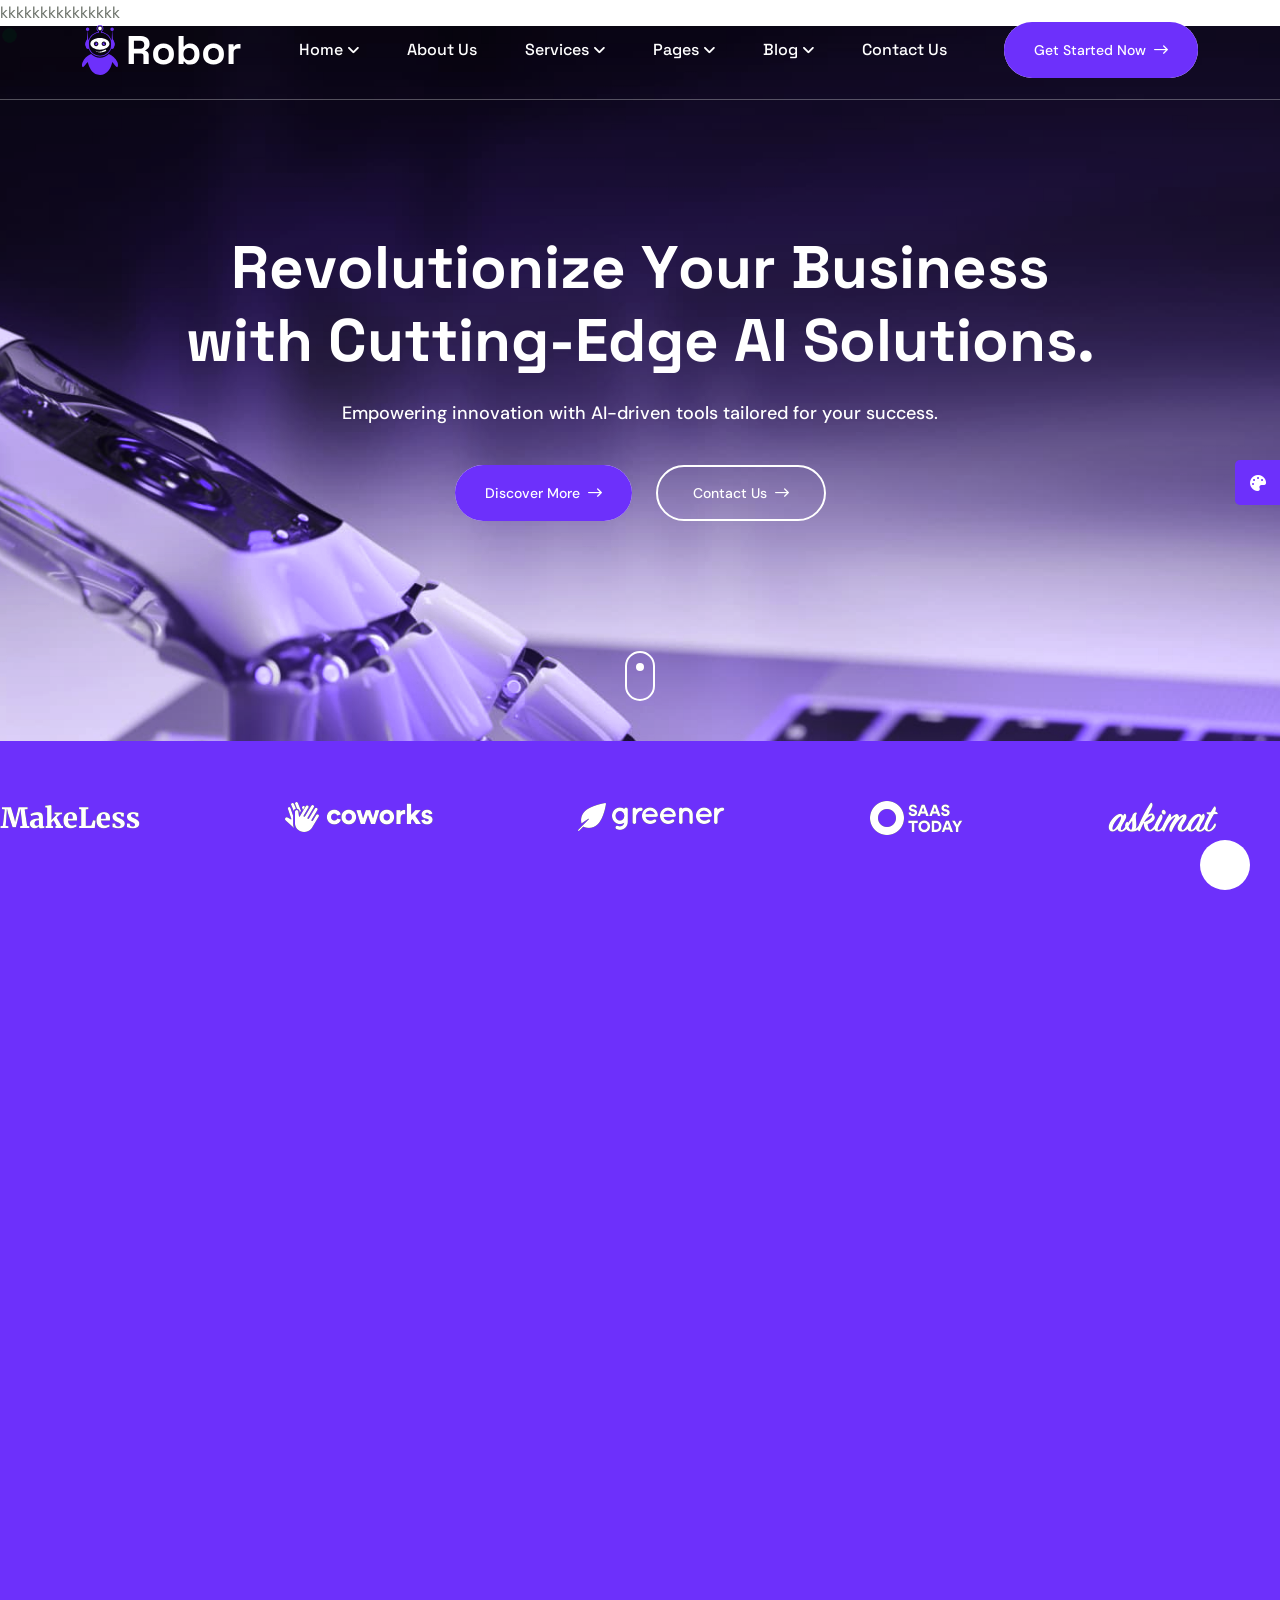
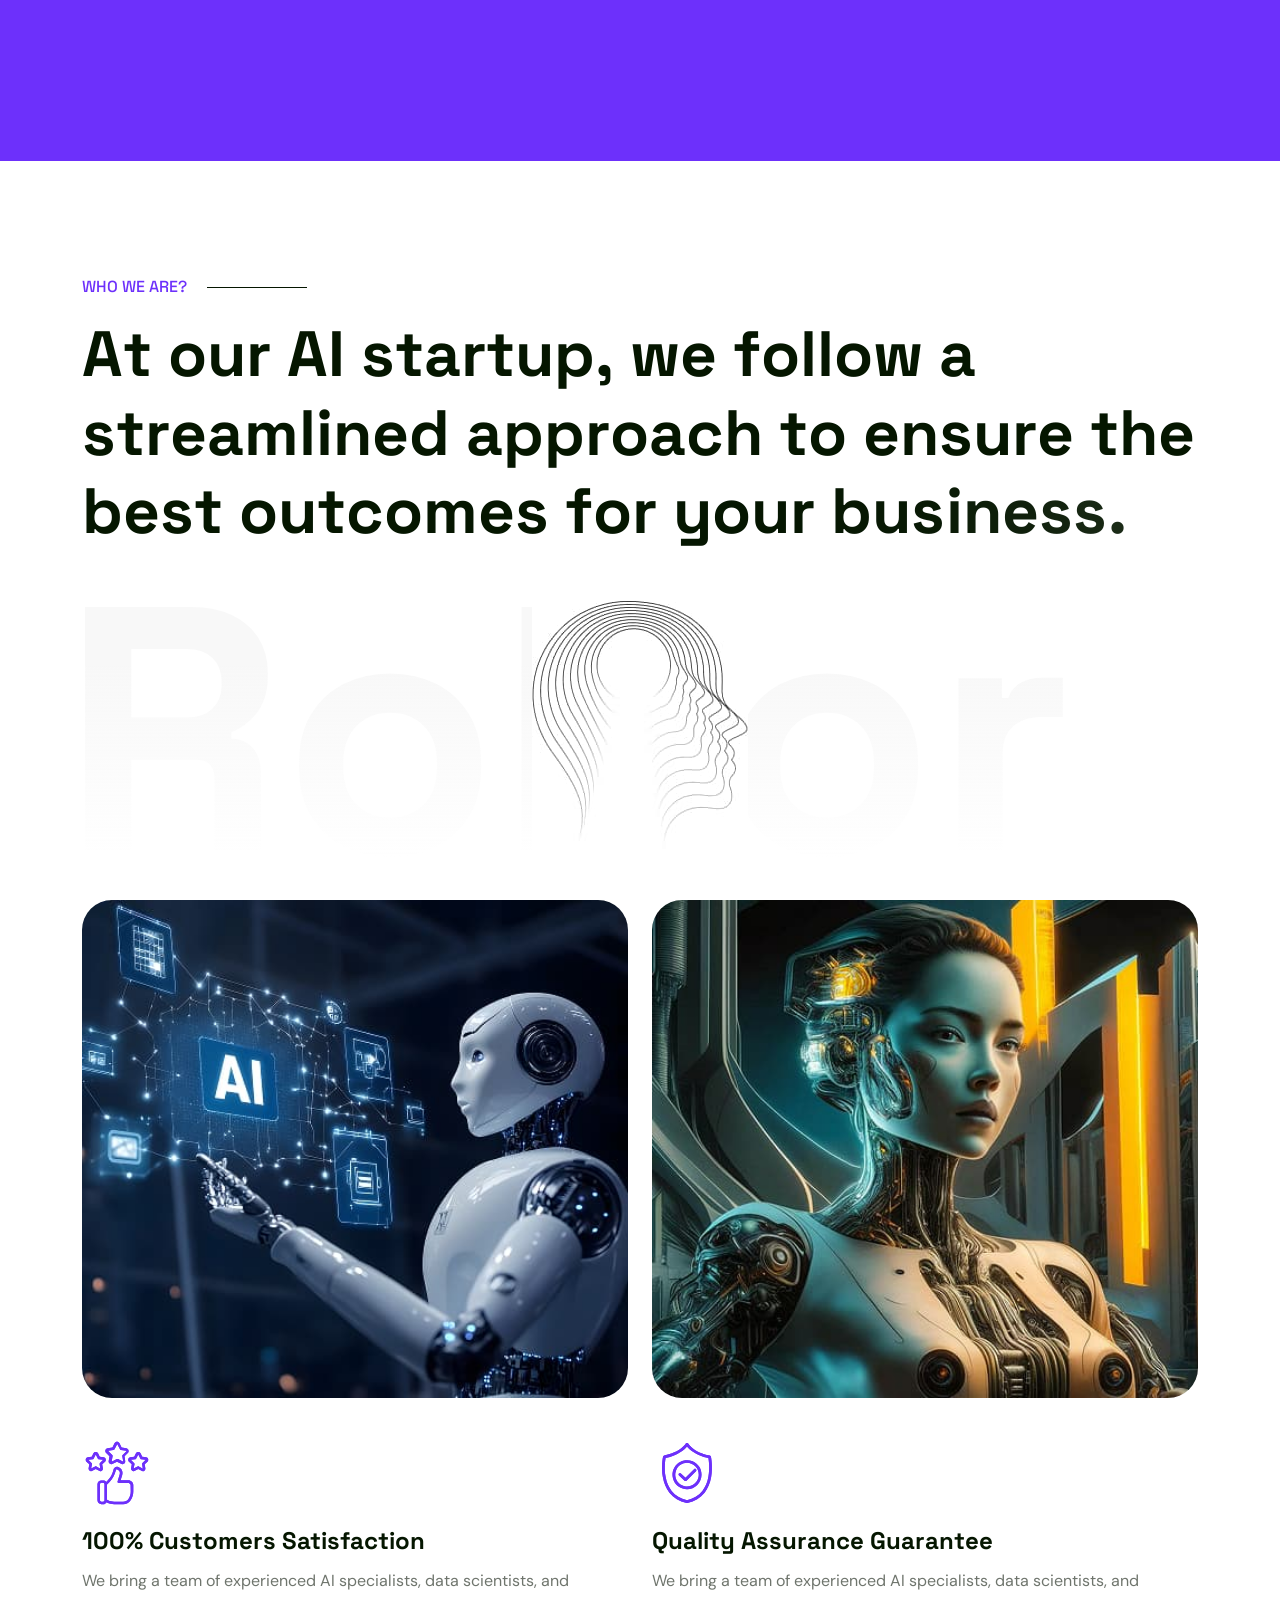
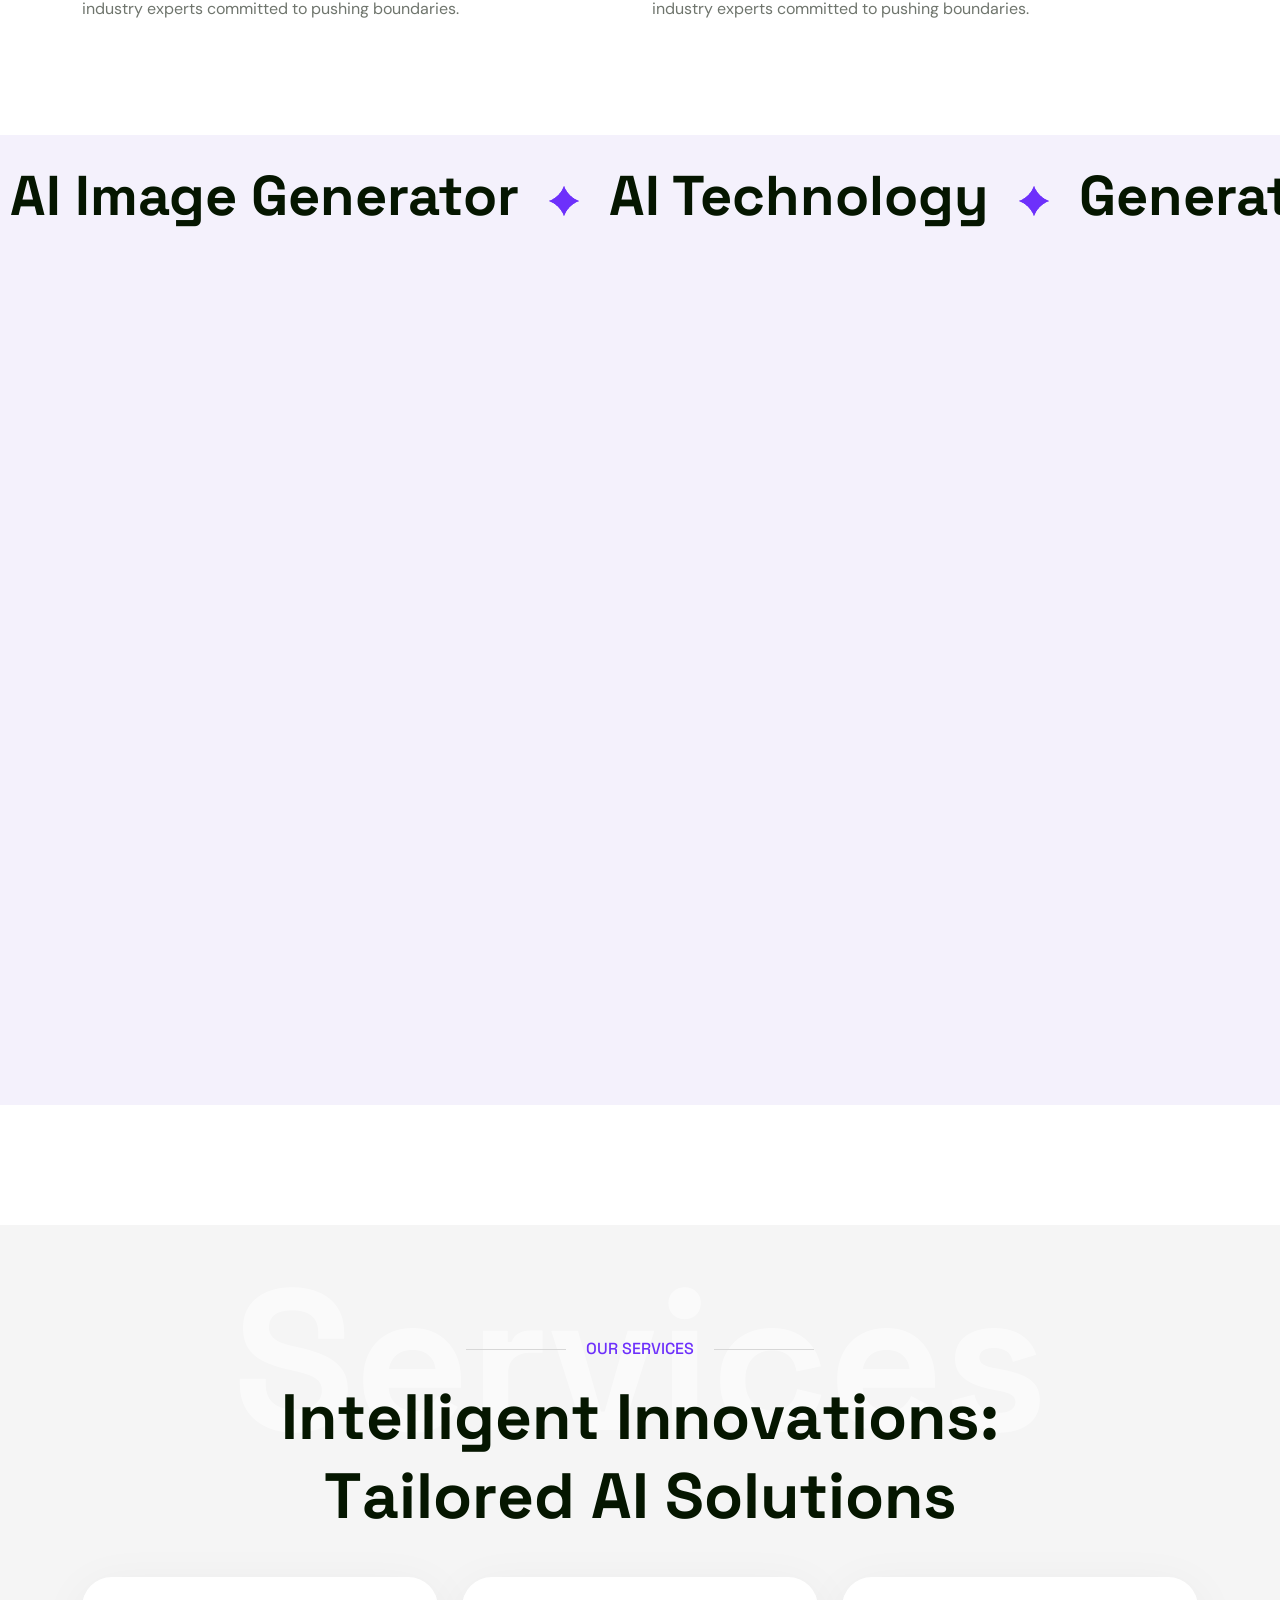
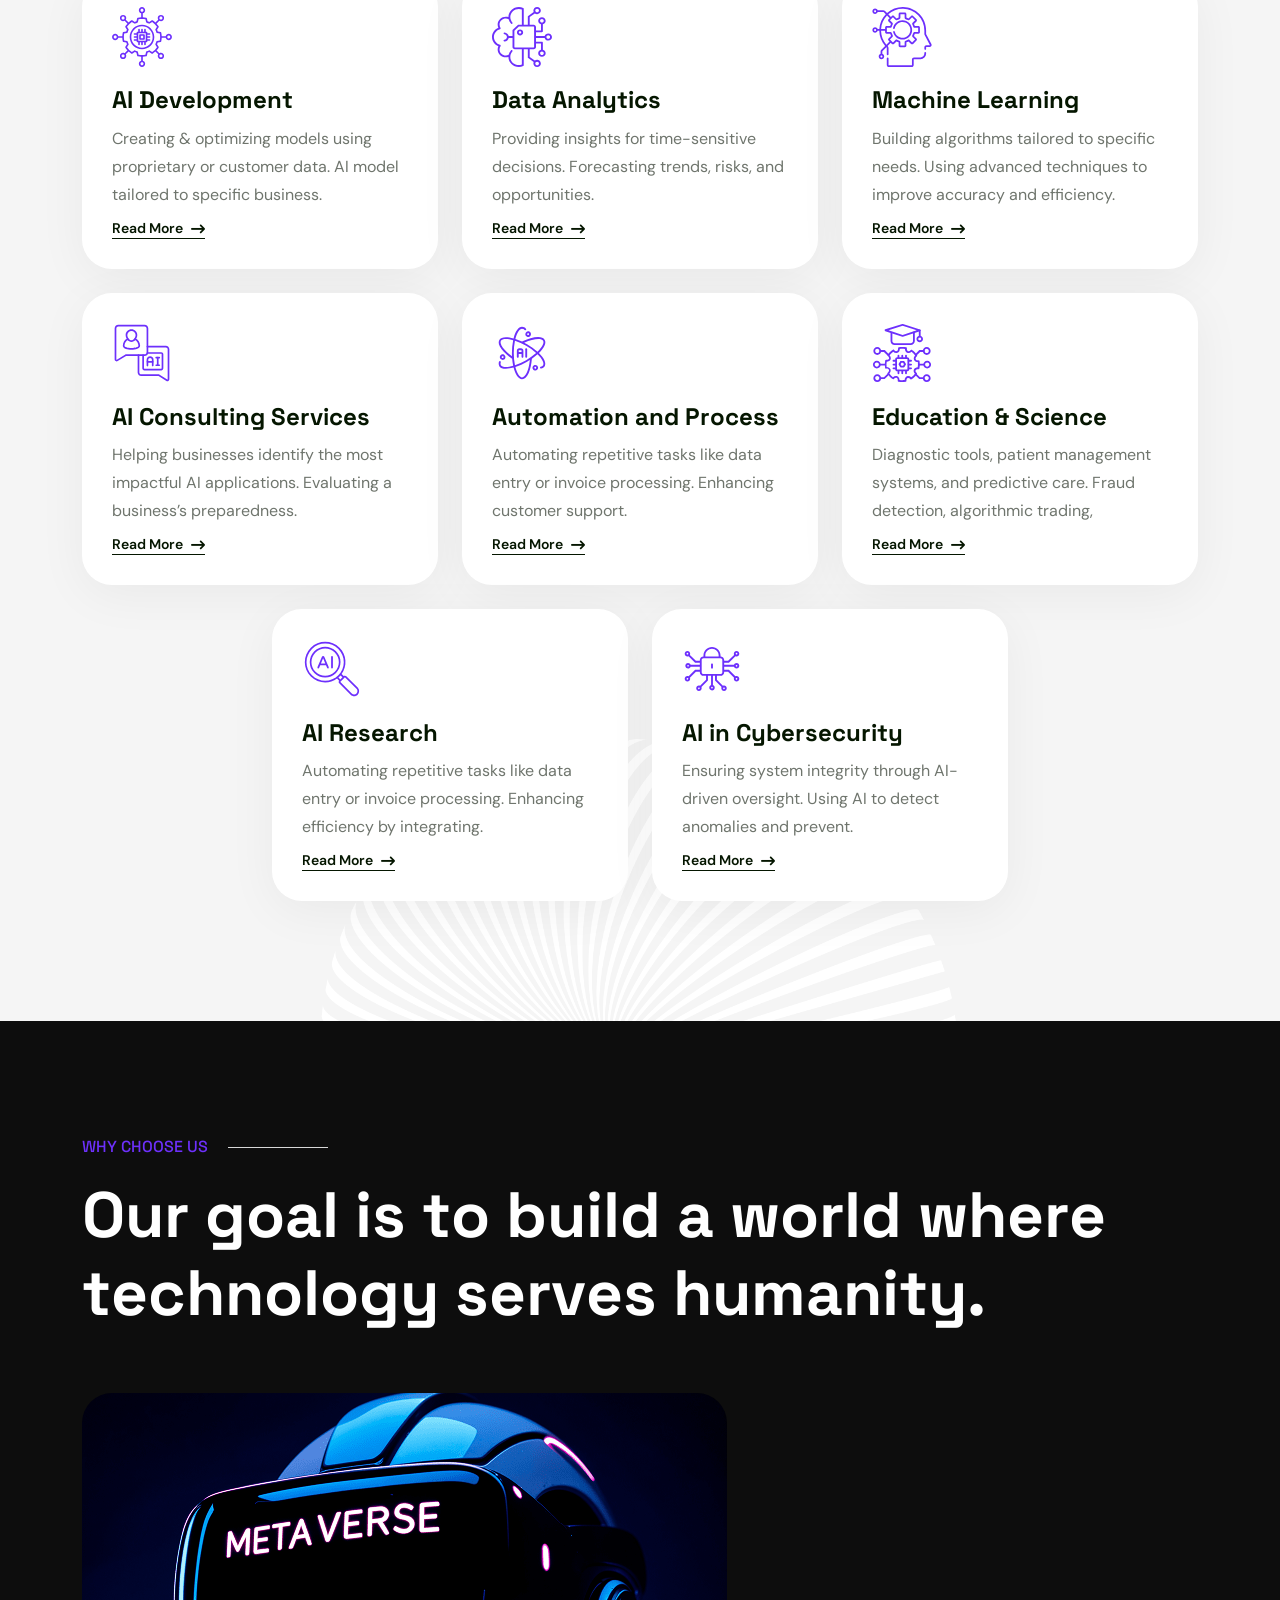
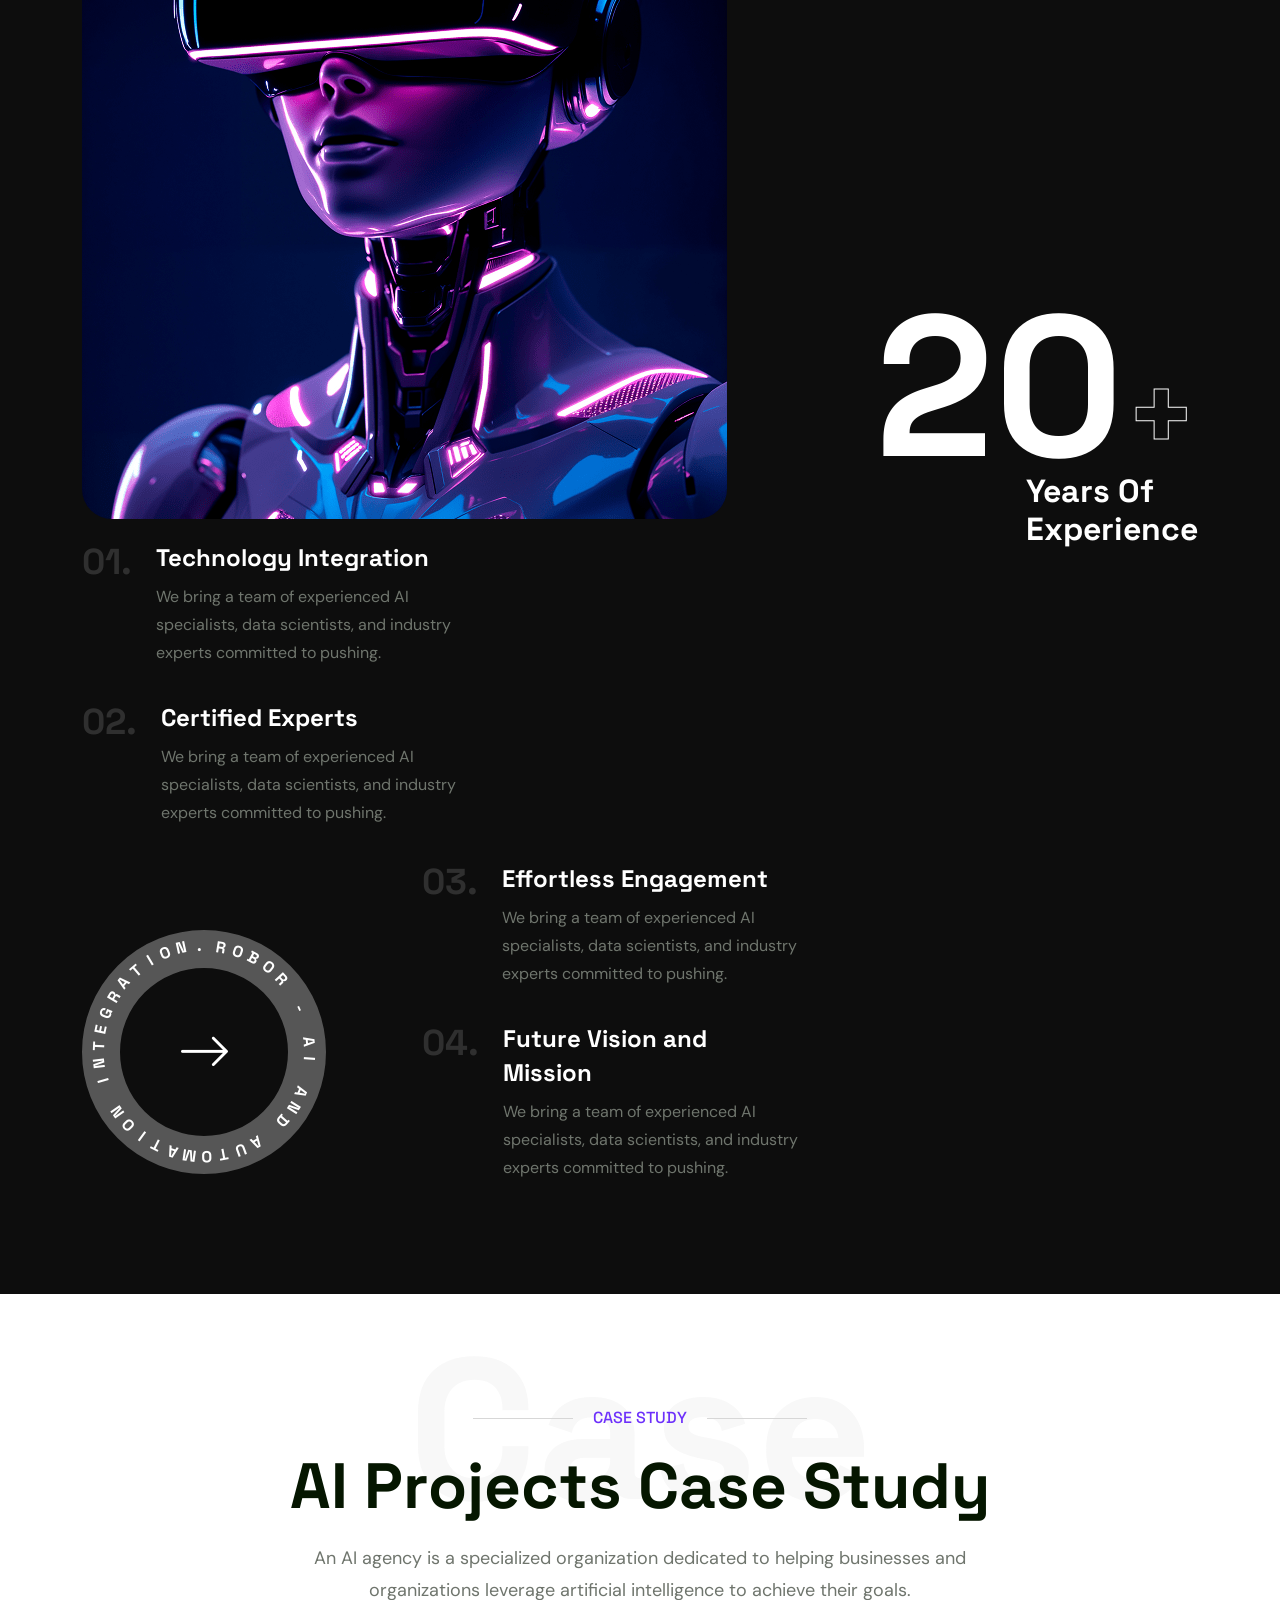
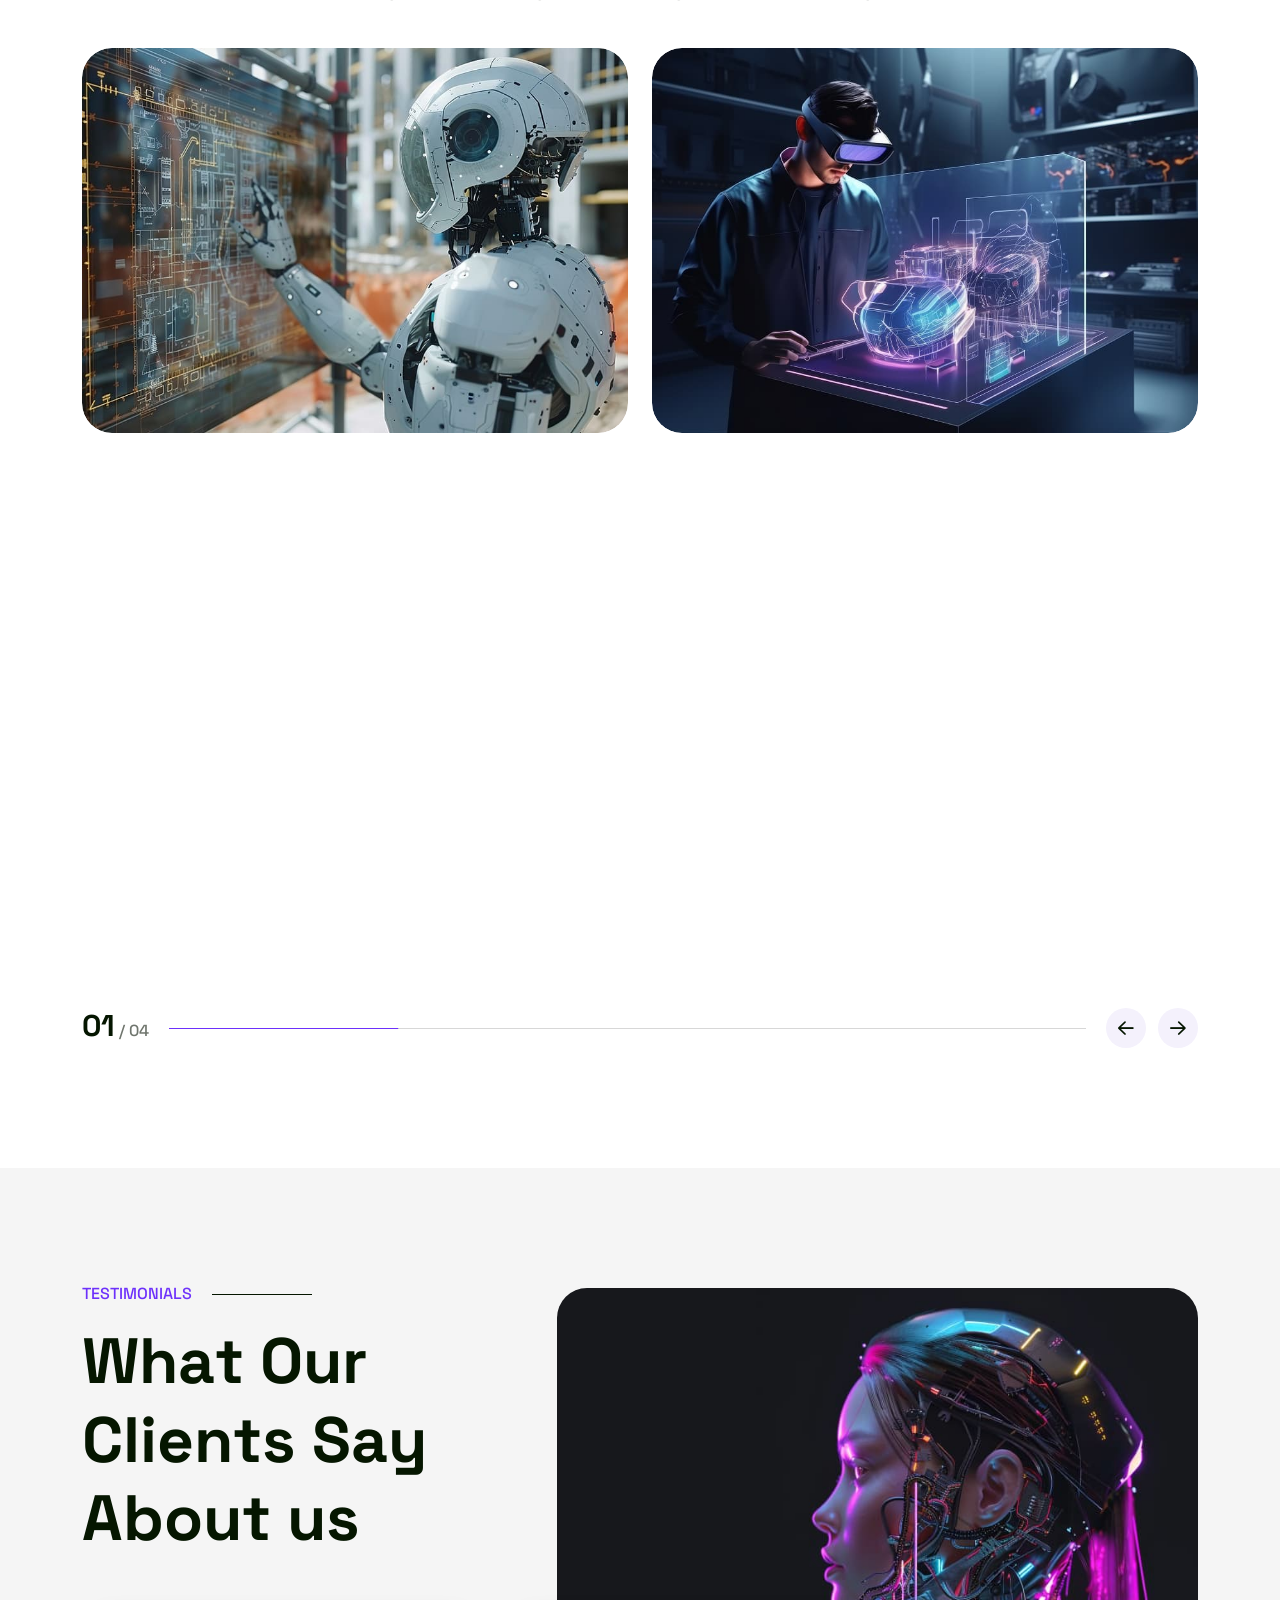
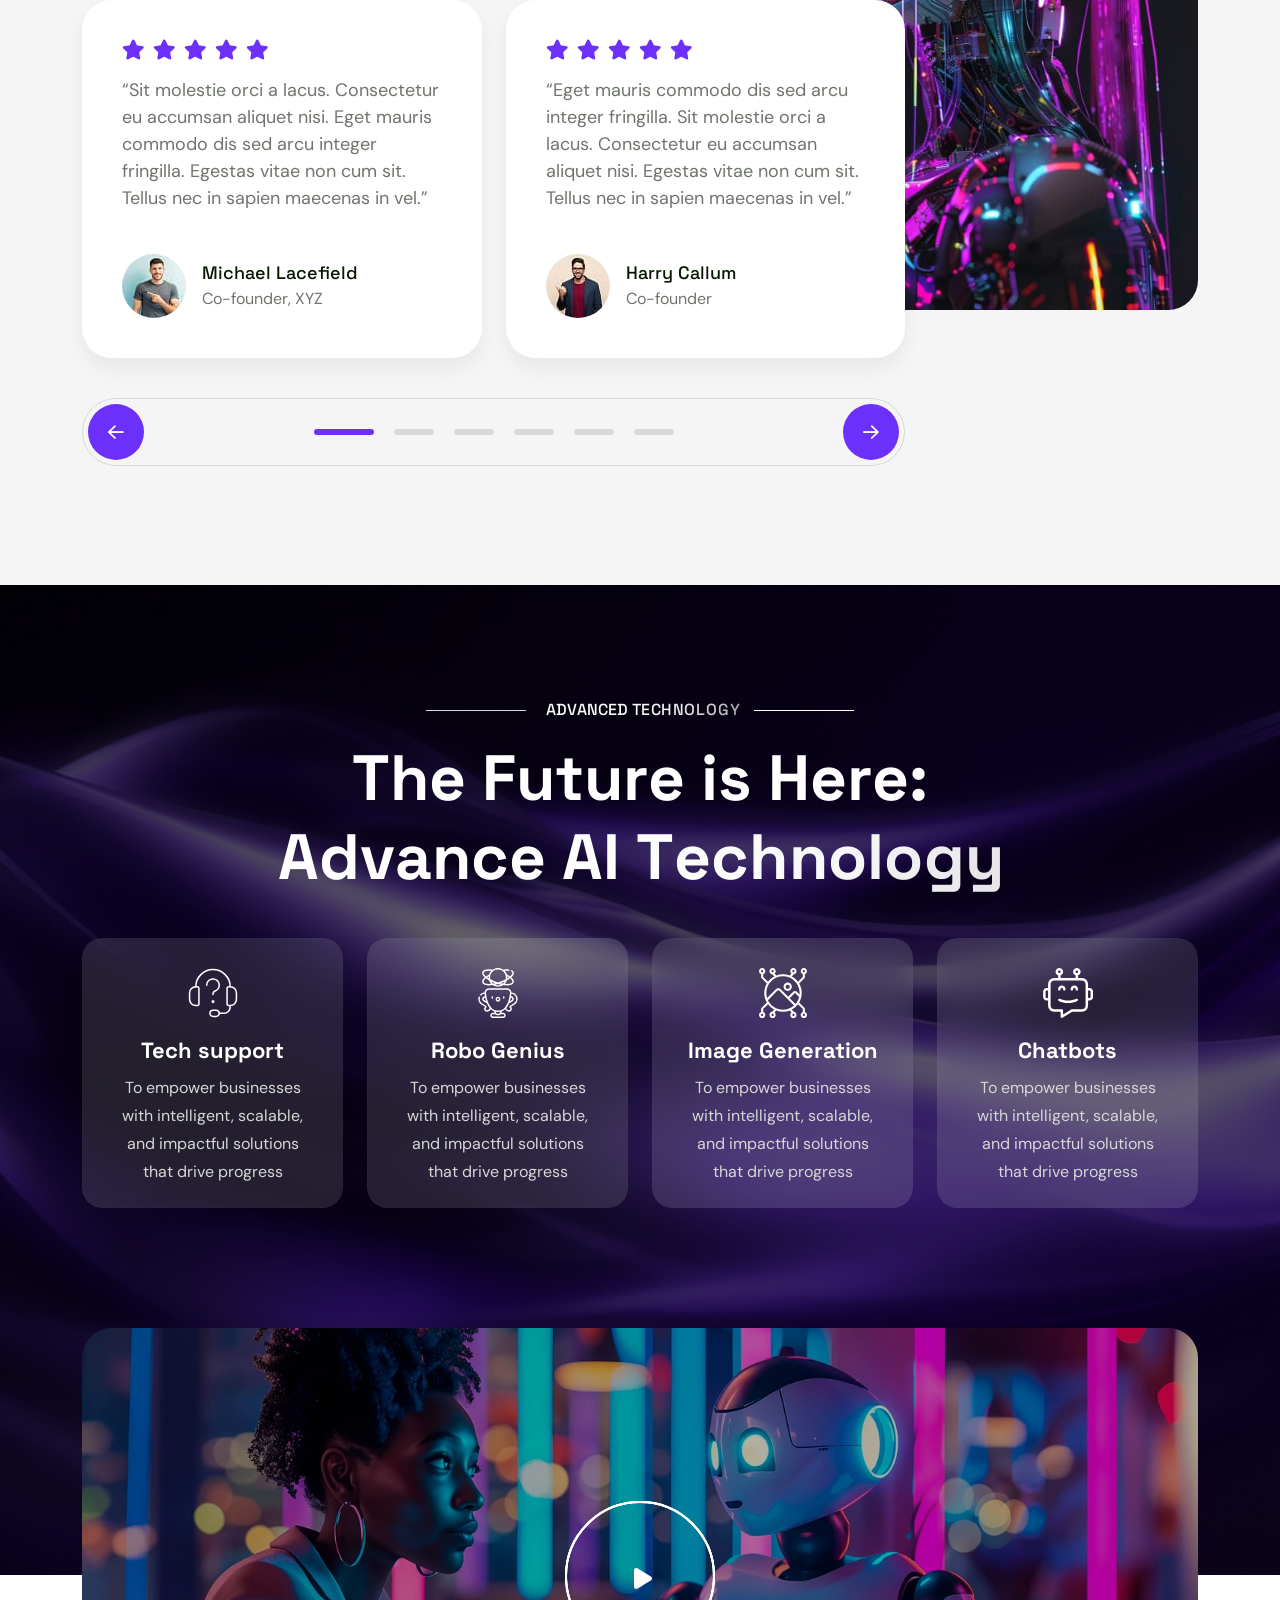
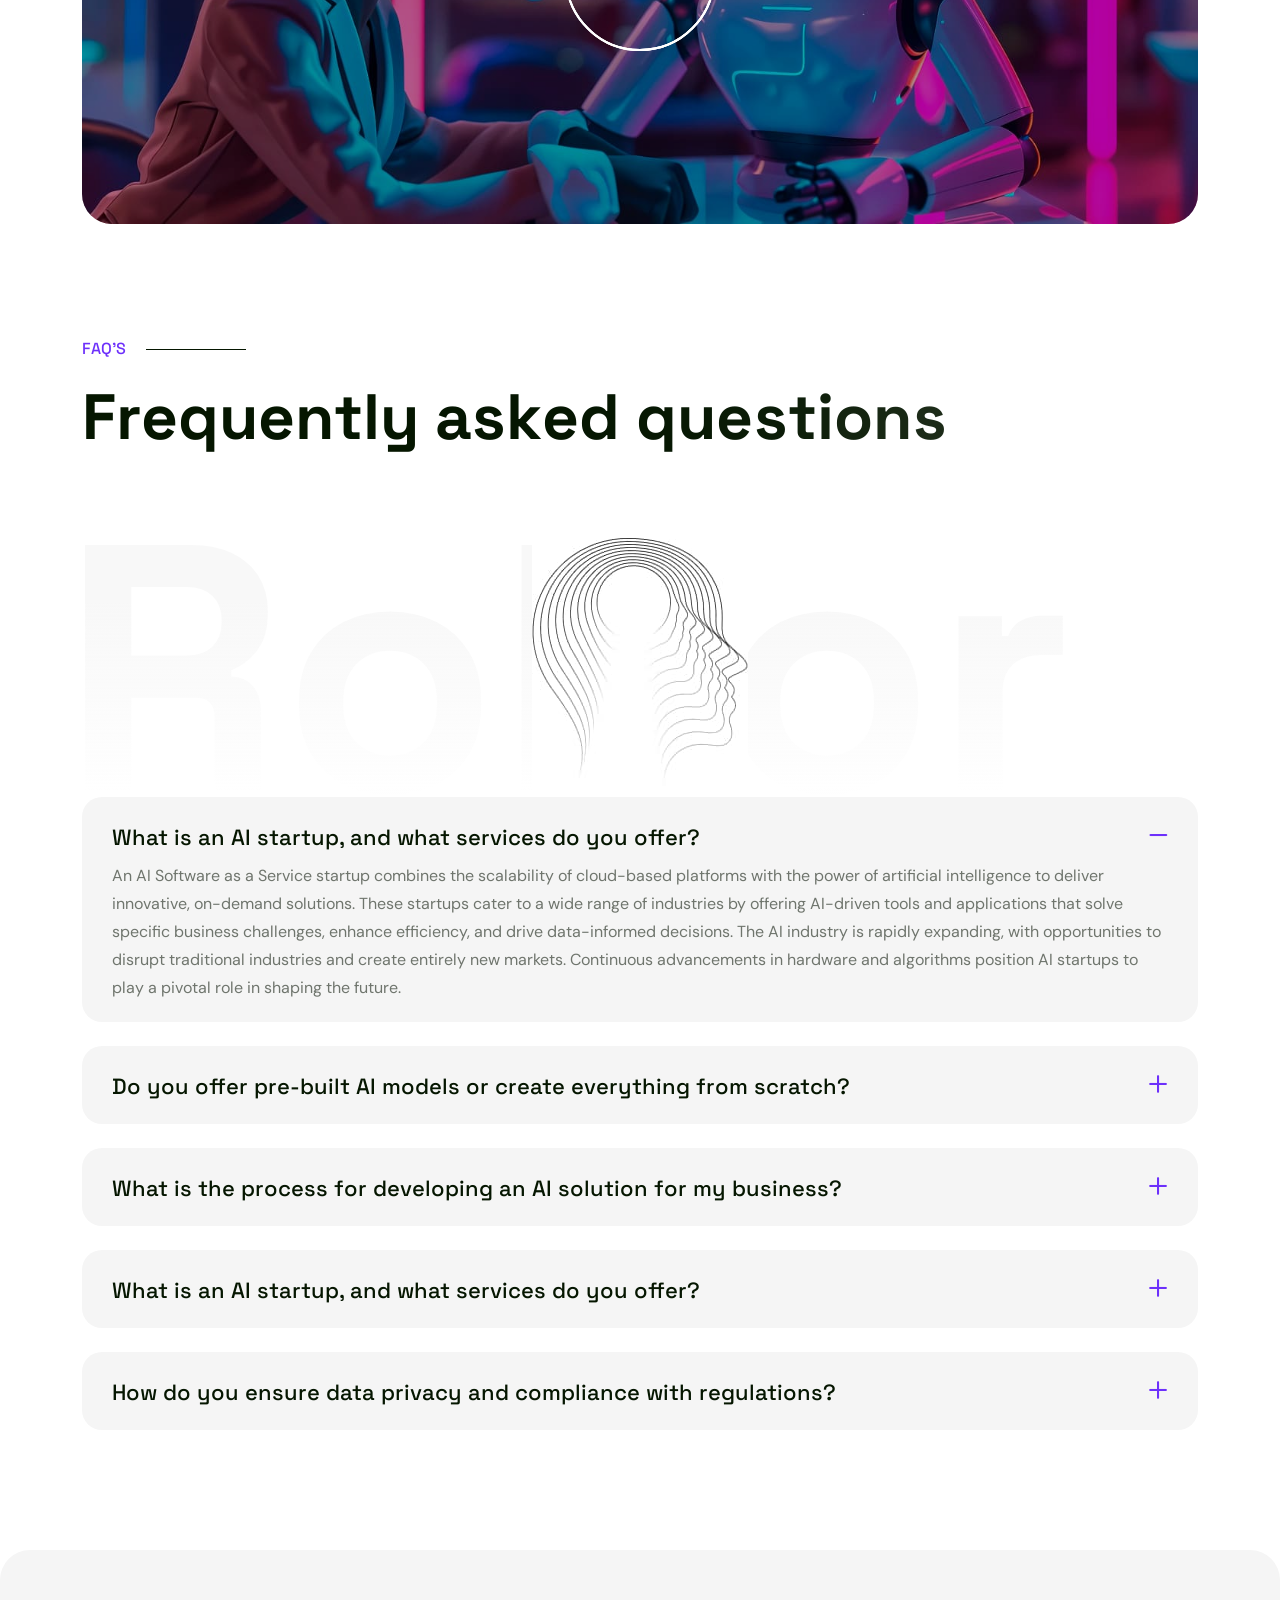
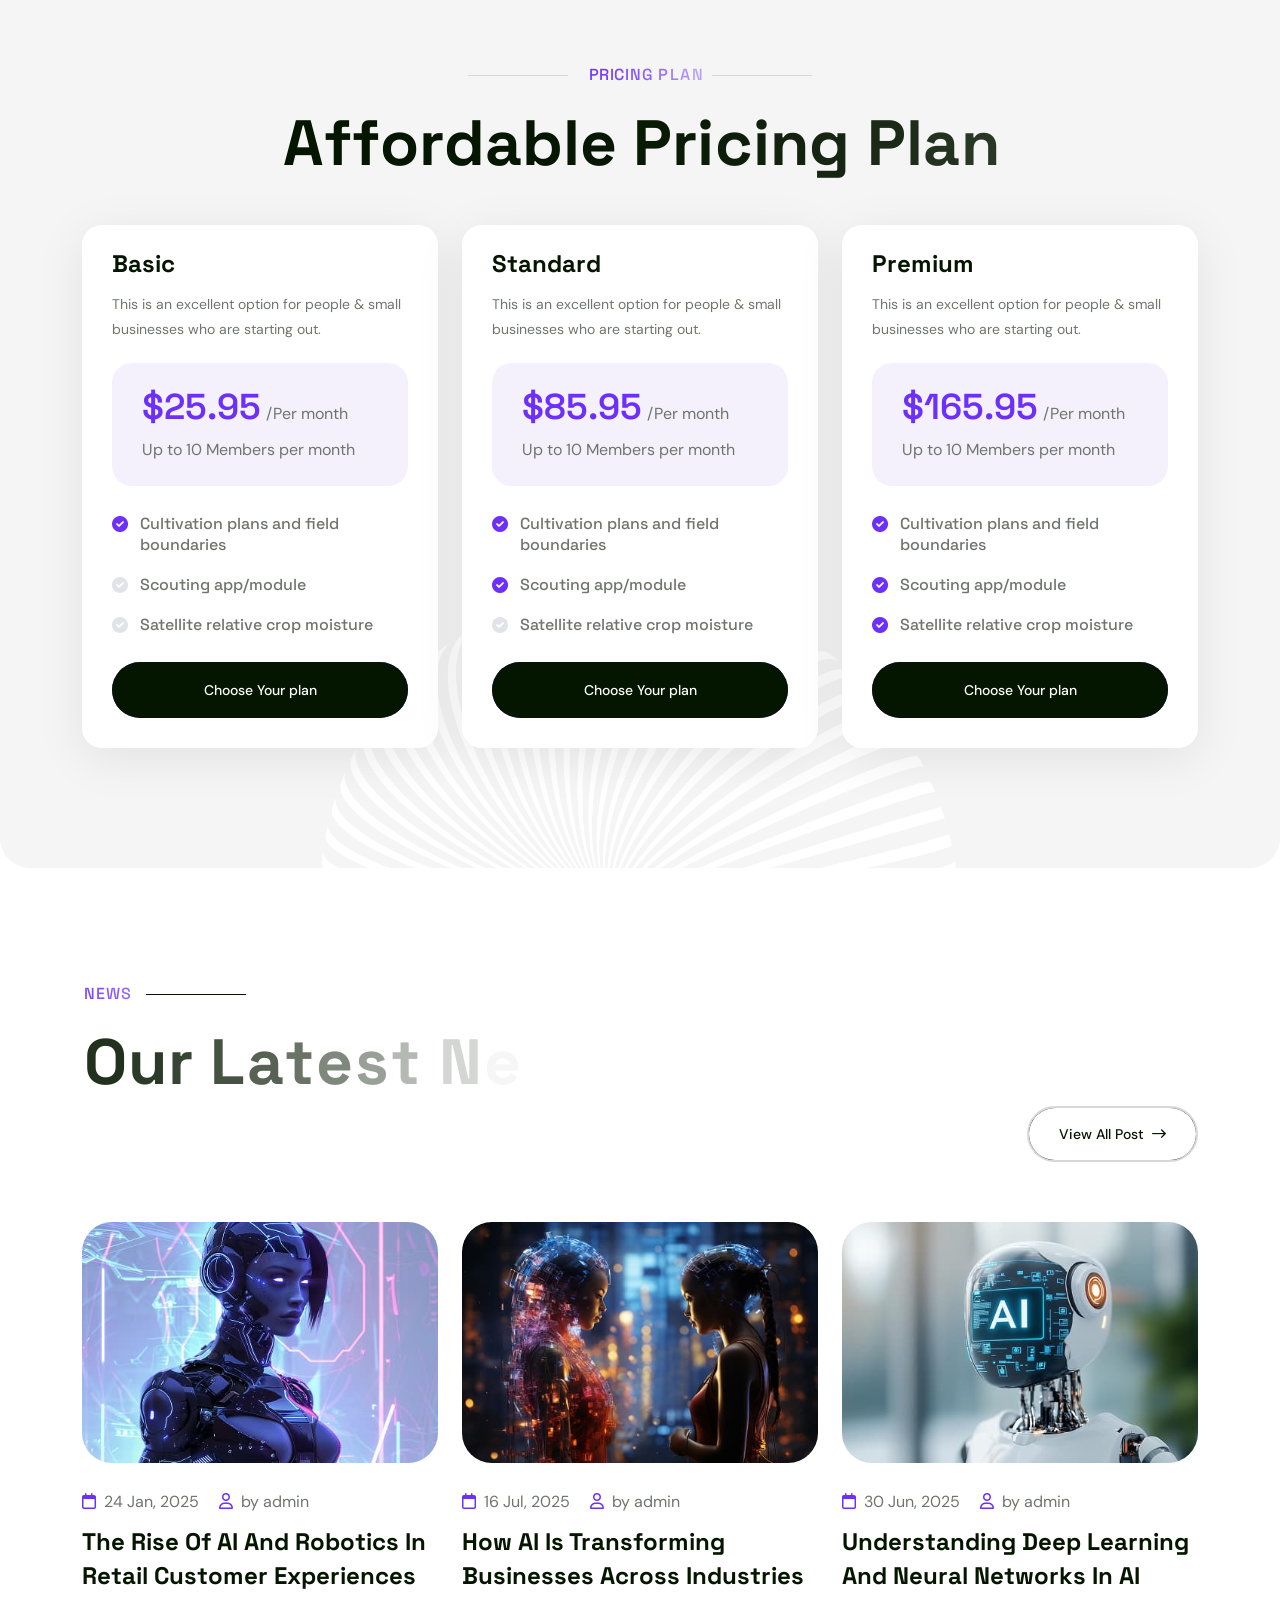
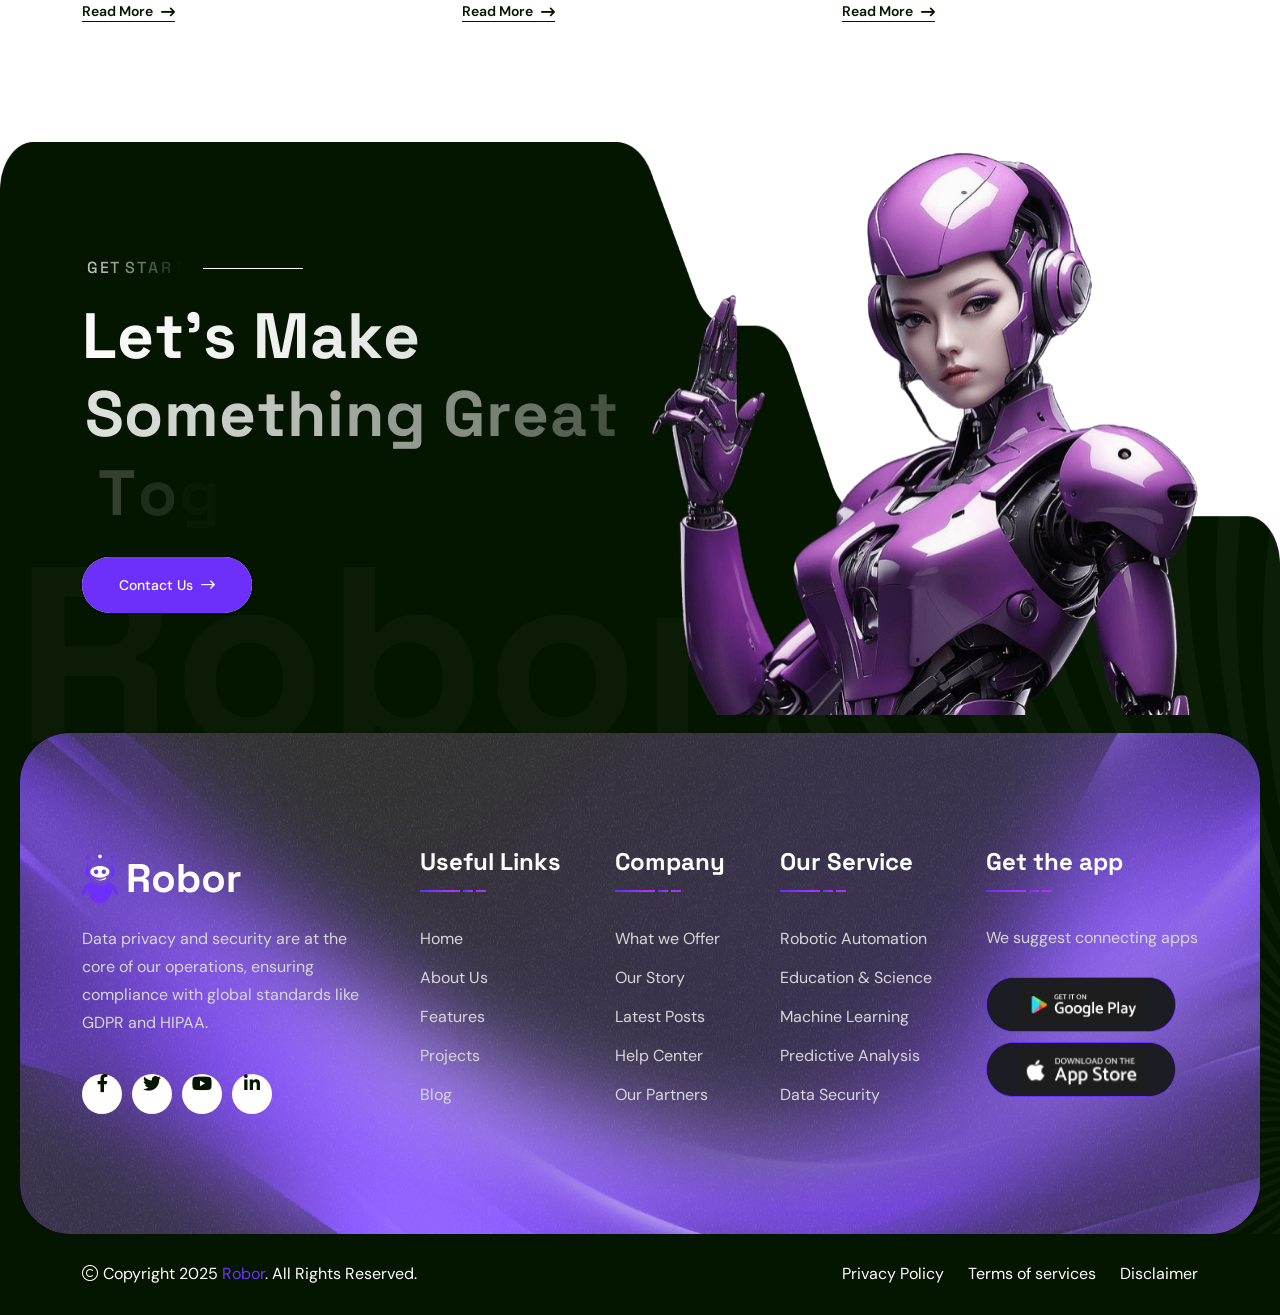
==== commit f4f580ae: "Update index.html" ====
--- a/index.html
+++ b/index.html
@@ -1,4 +1,4 @@
-<!doctype html>
+kkkkkkkkkkkkkkk<!doctype html>
 <html class="no-js" lang="zxx" dir="ltr">
 
 <head>
@@ -1555,4 +1555,4 @@
     <script src="assets/js/main.js"></script>
 </body>
 
-</html>+</html>
